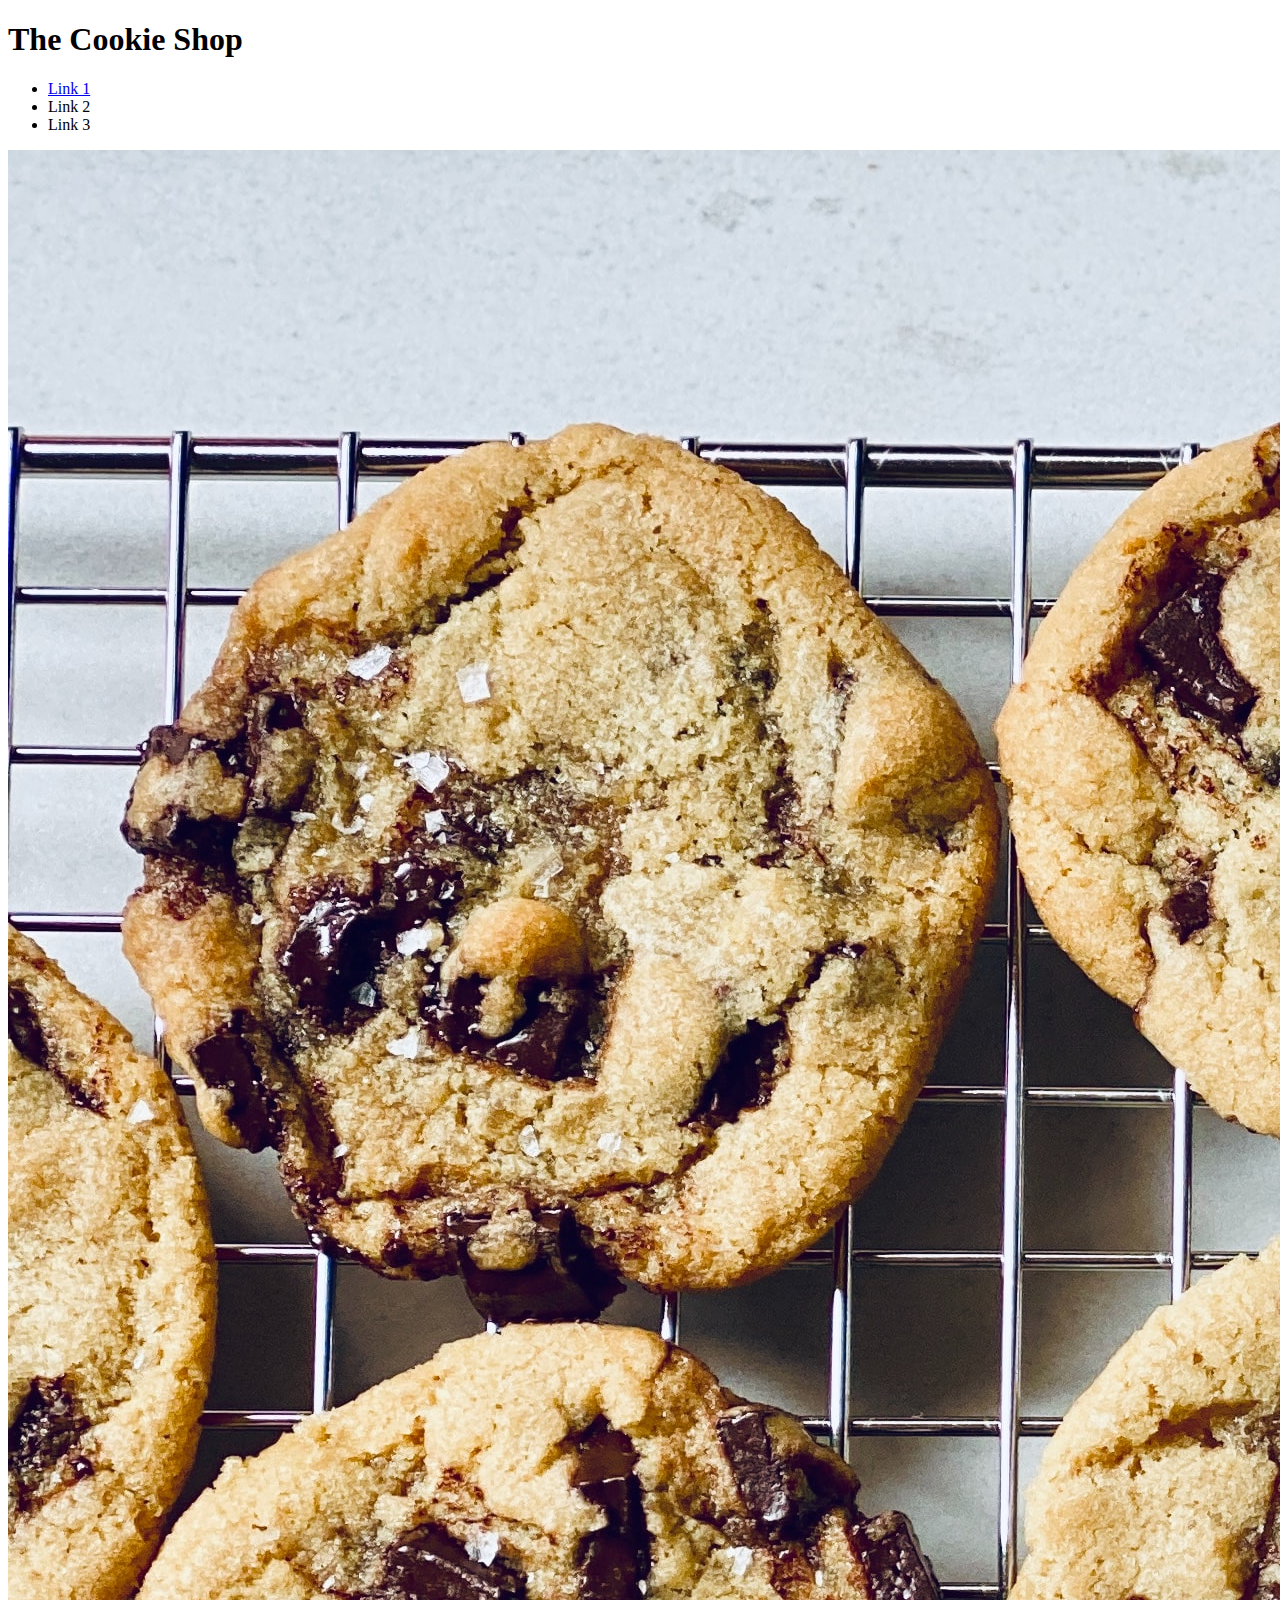
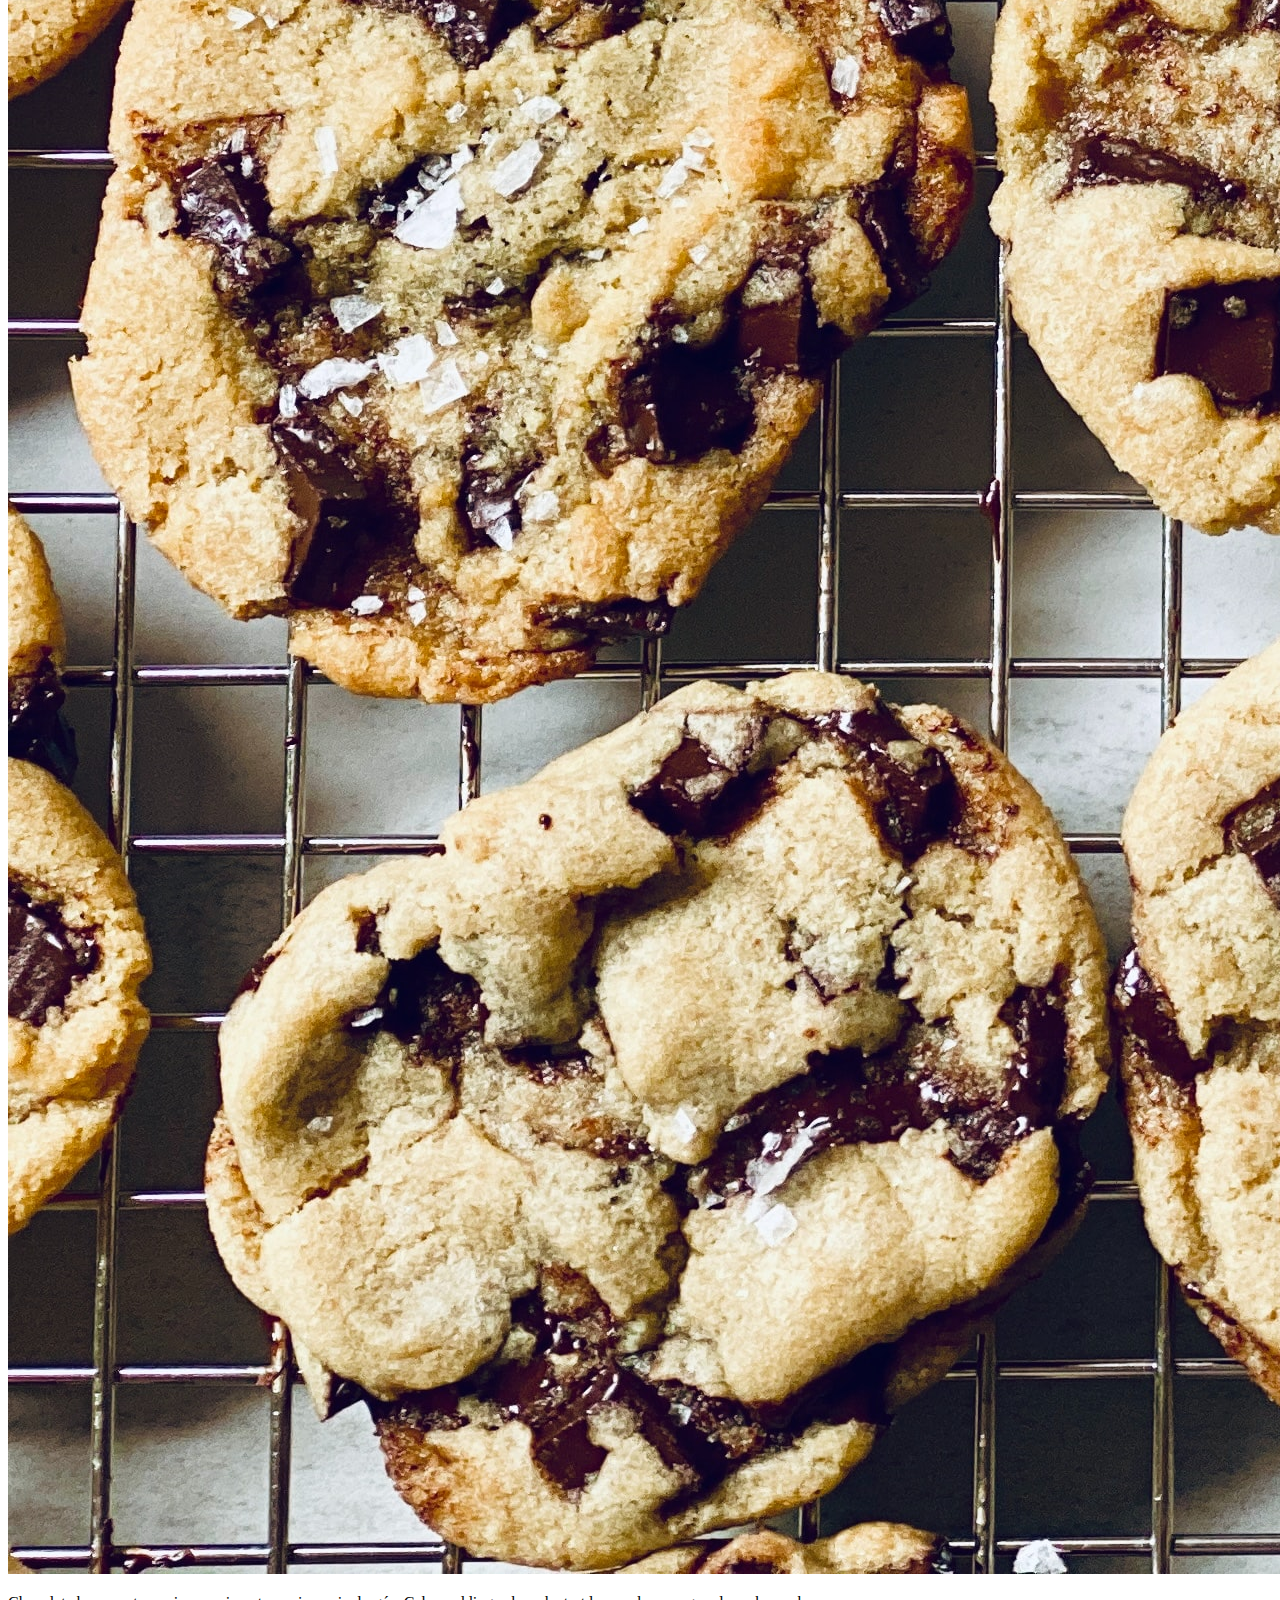
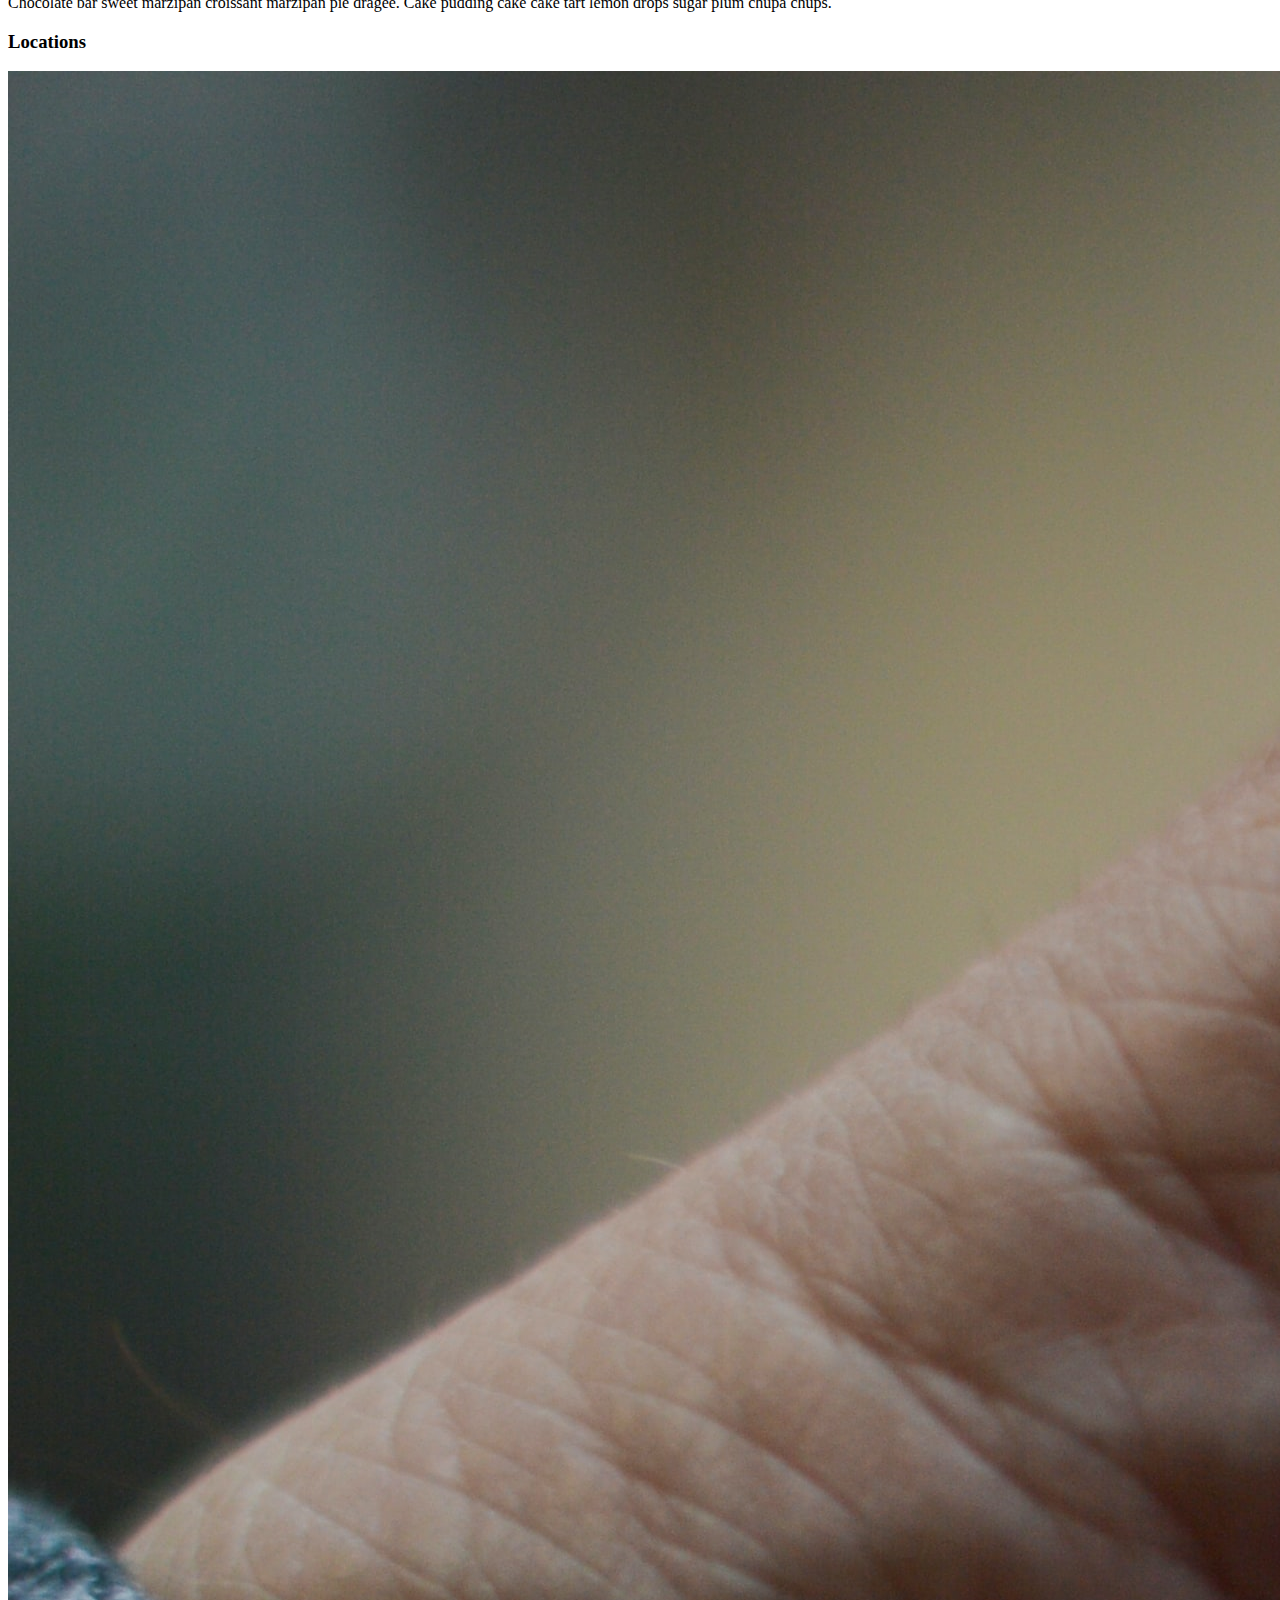
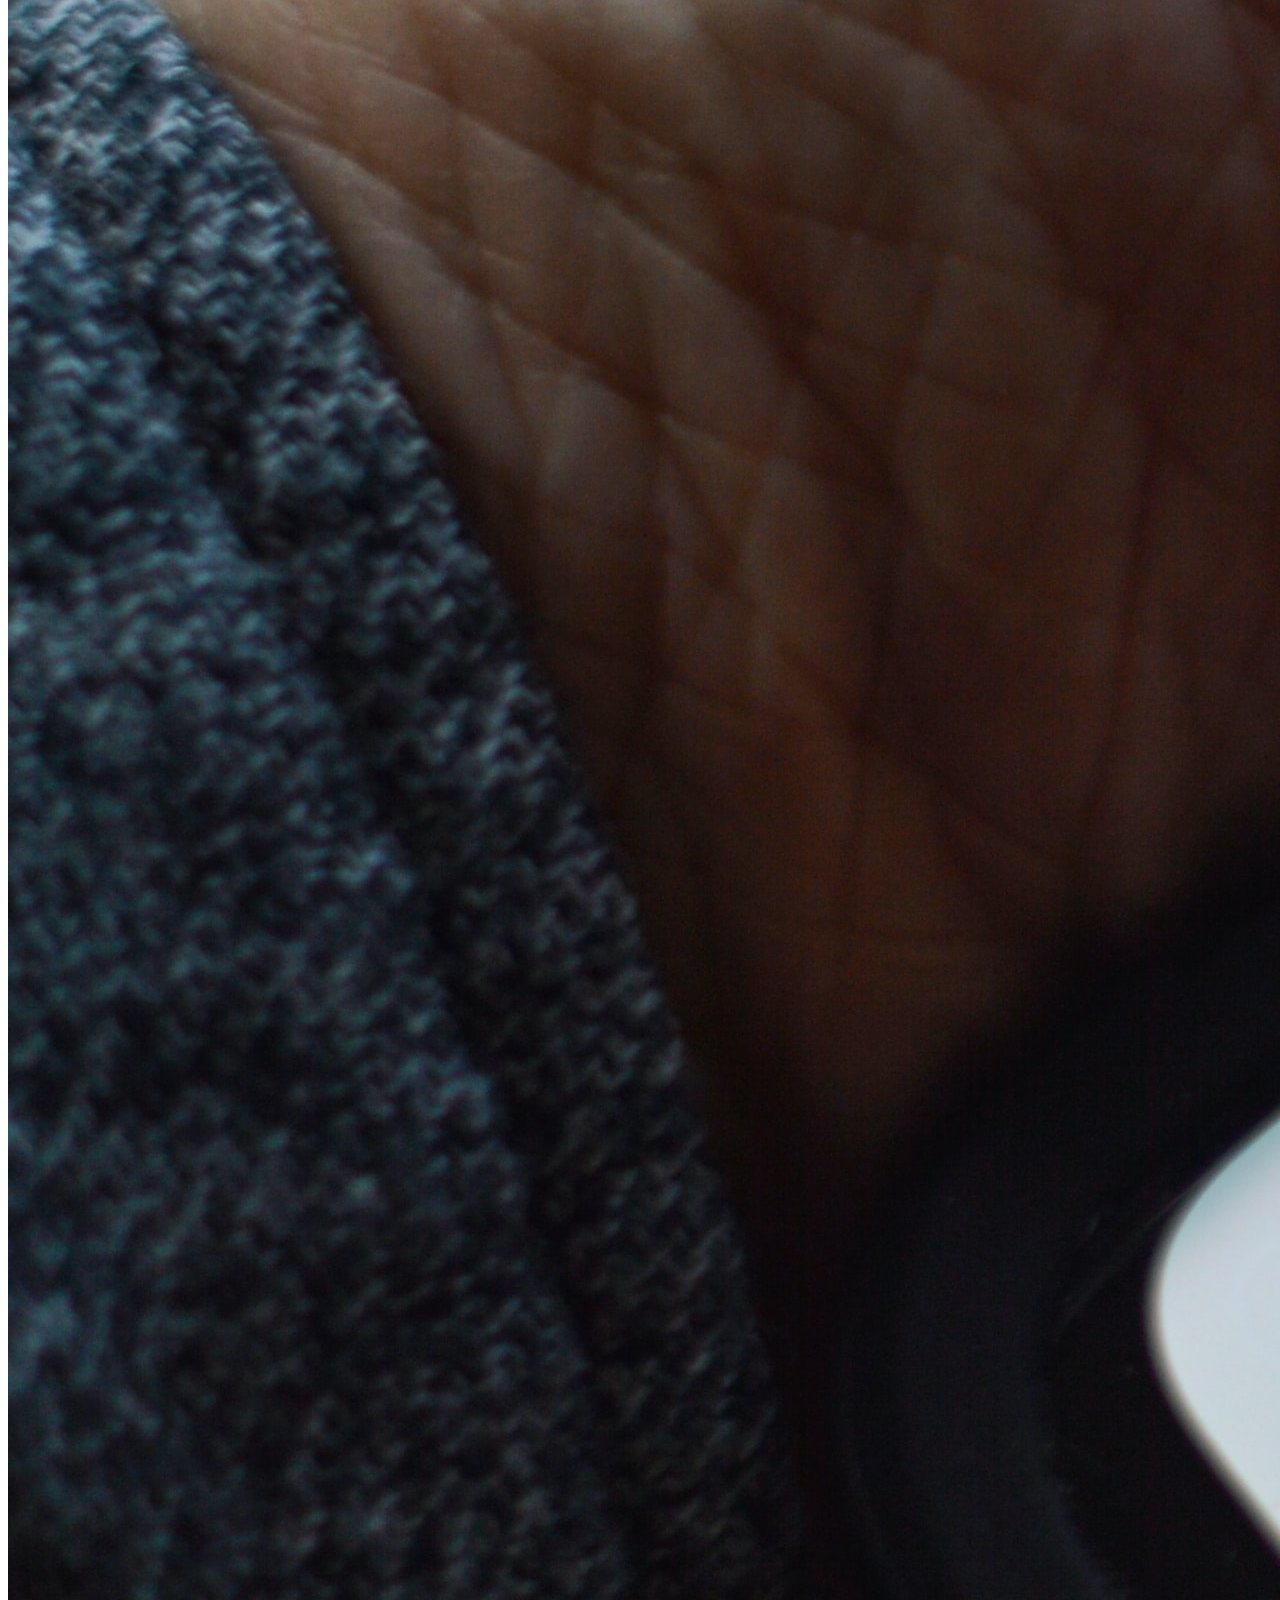
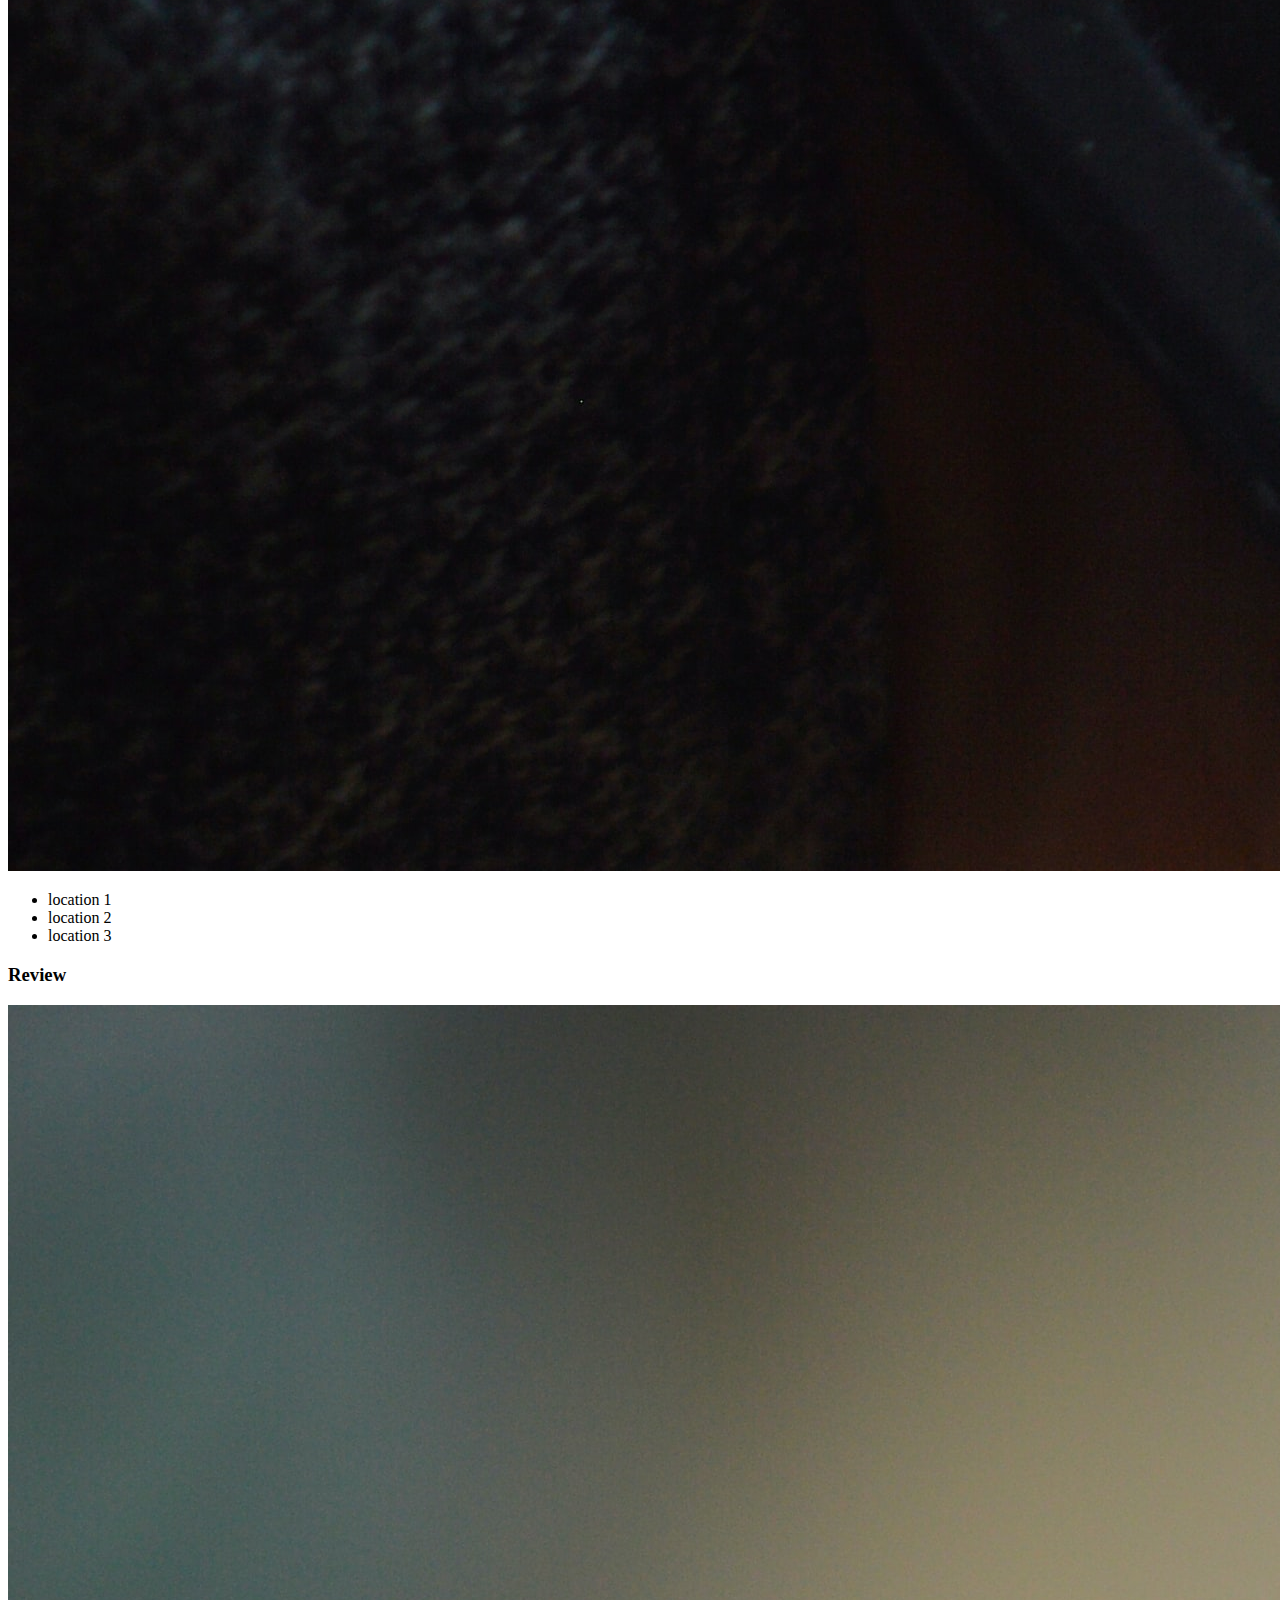
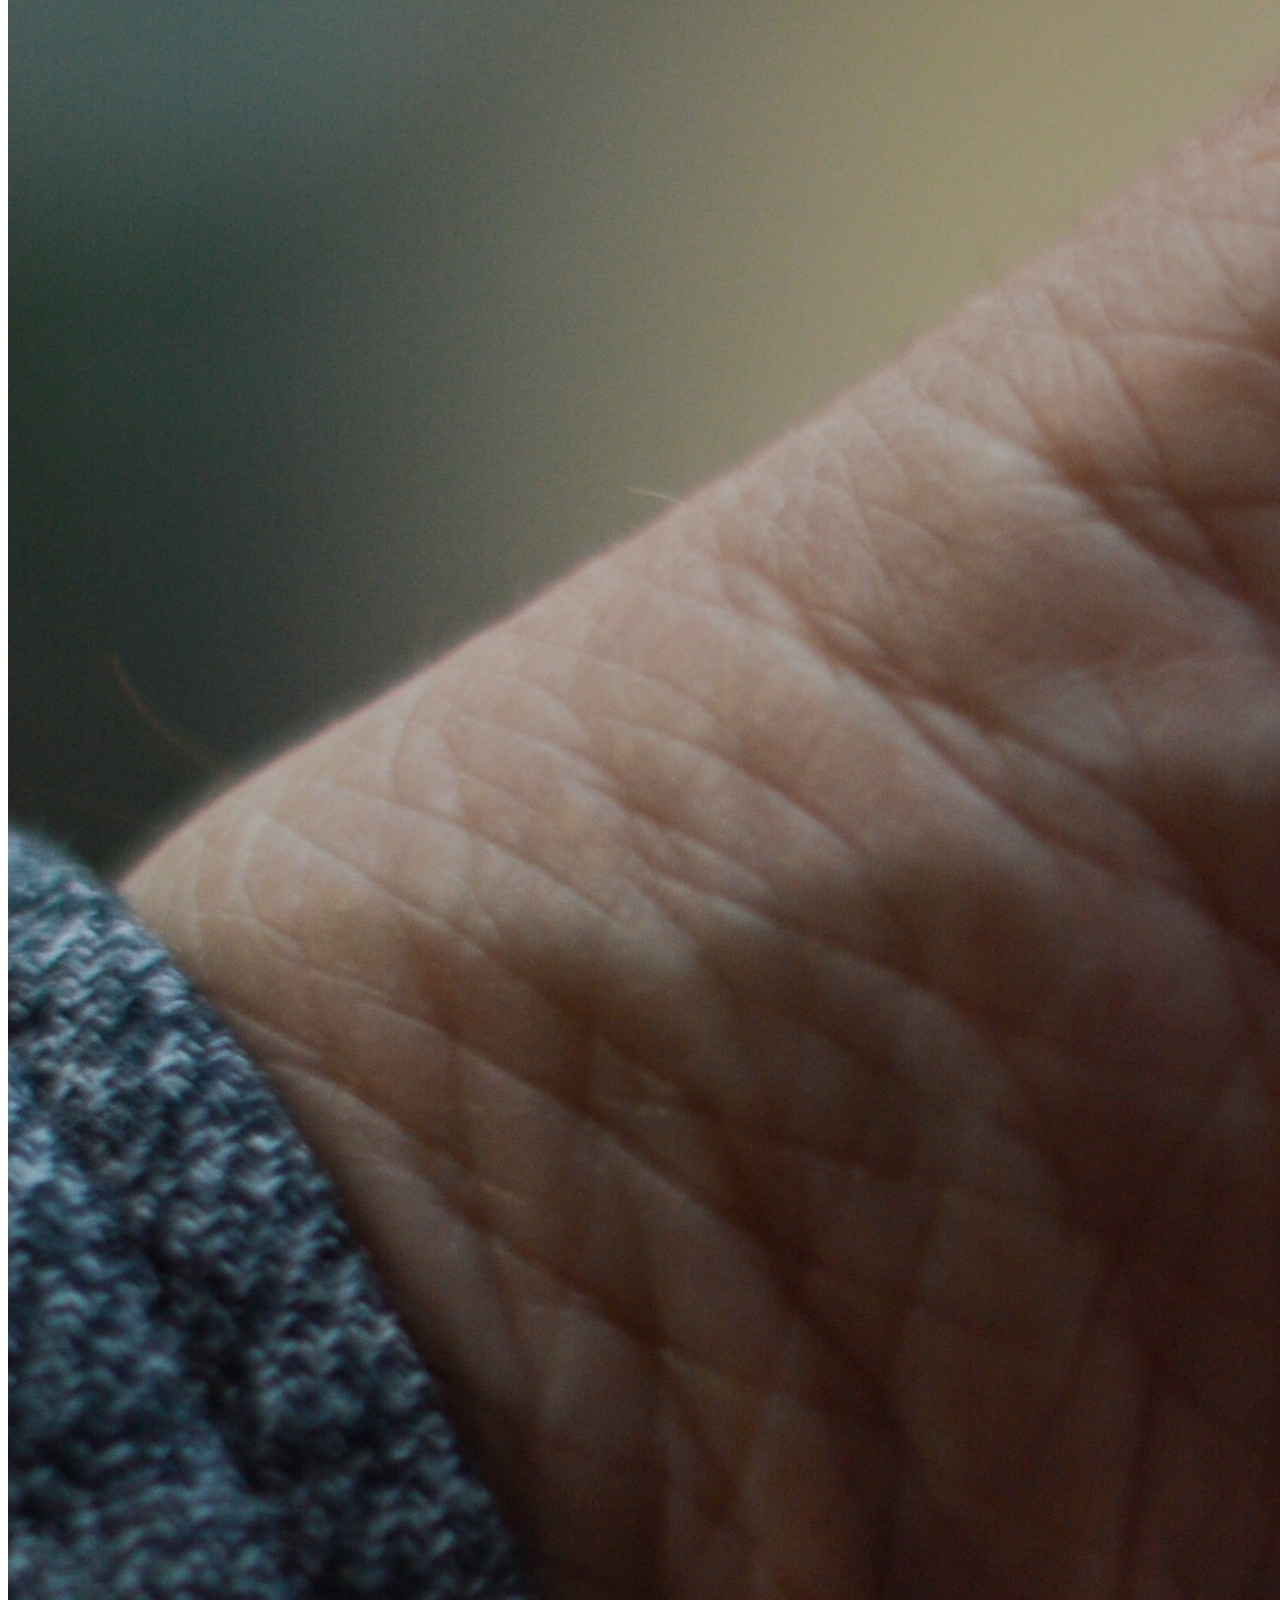
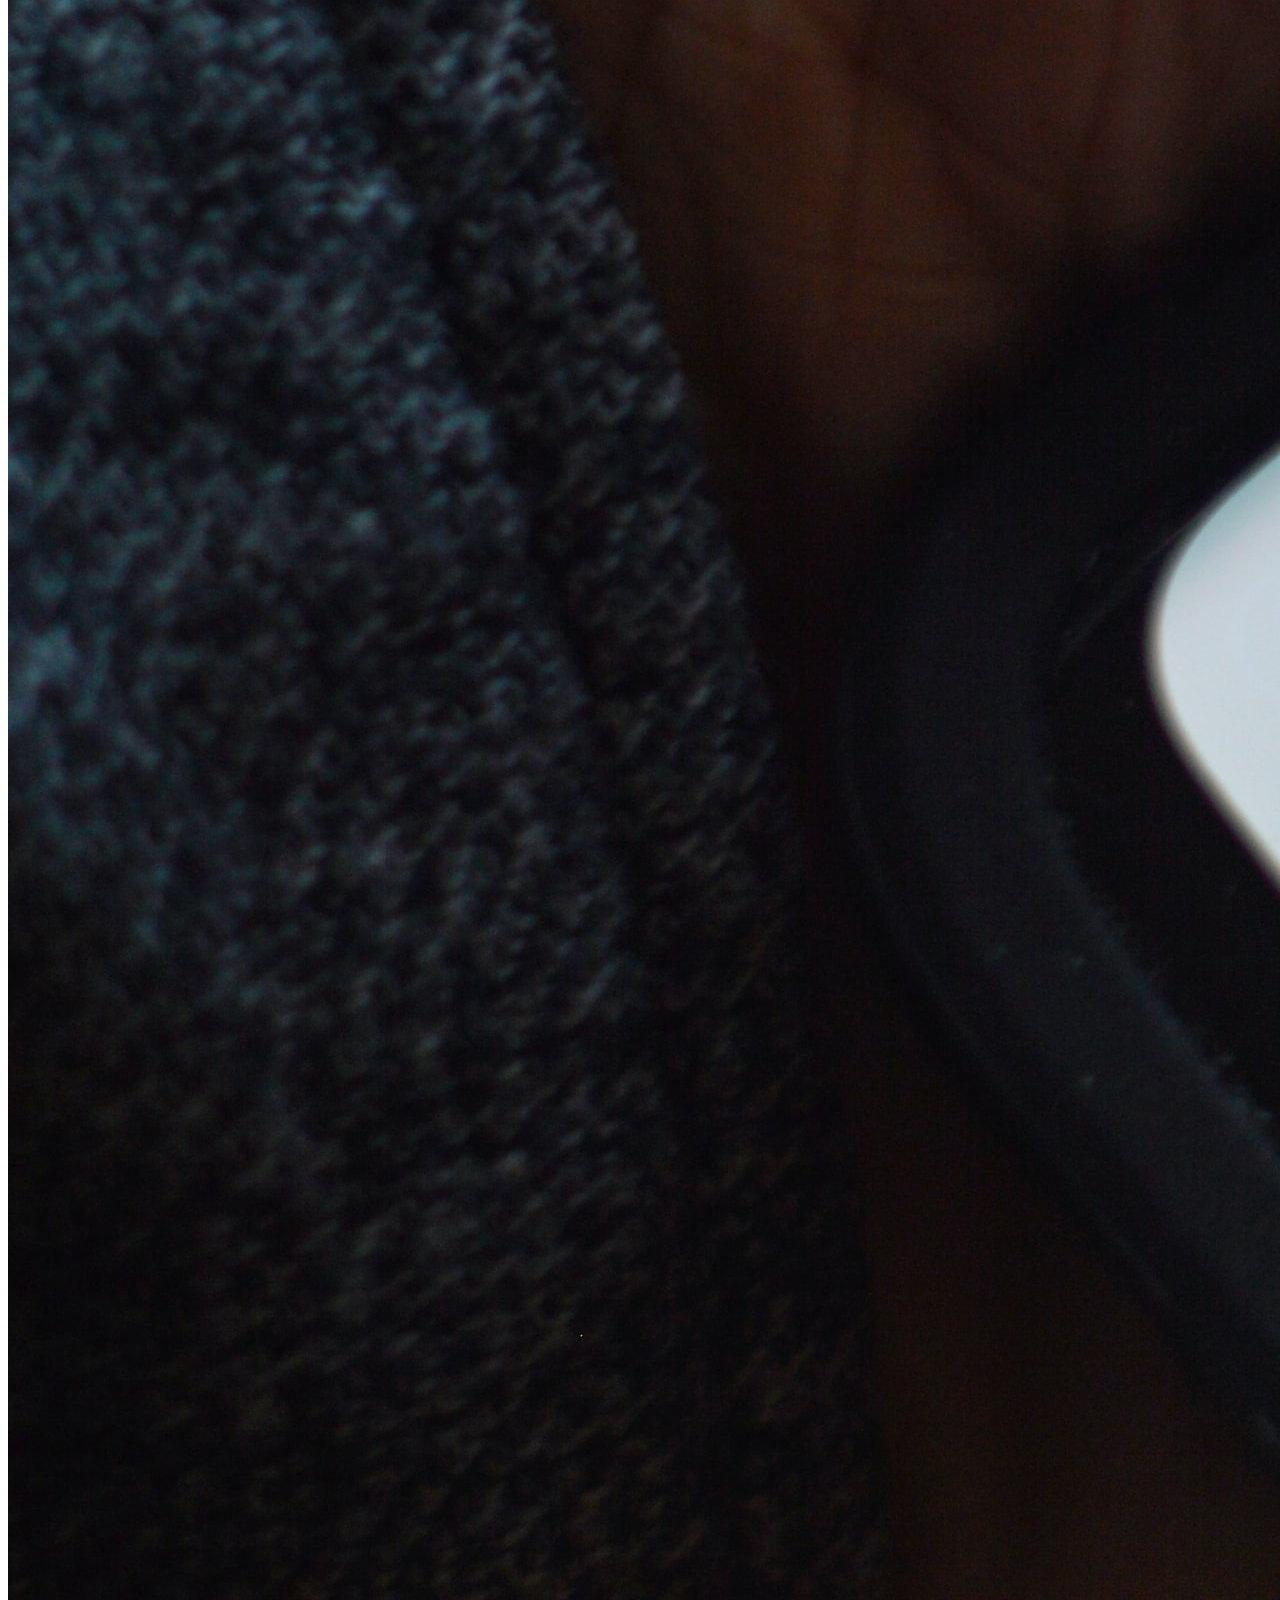
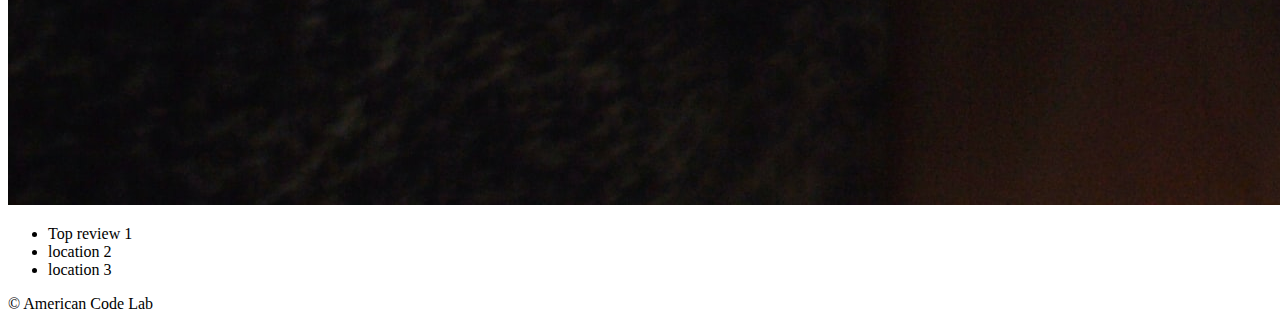
==== index.html @ 82fb88fc "Create Html file" ====
<!DOCTYPE html>
<html lang="en">
<head>
    <meta charset="UTF-8">
    <meta http-equiv="X-UA-Compatible" content="IE=edge">
    <meta name="viewport" content="width=device-width, initial-scale=1.0">
    <title>The Cookie Shop</title>
</head>
<body>
    <!-- structure: header, main and footer -->
    <header>
        <h1>The Cookie Shop</h1>
        <nav>
            <ul>
                <li><a href="about.html" title="link 1"> Link 1</a></li>
                <li>Link 2</li>
                <li>Link 3</li>
            </ul>
        </nav>
    </header>
    <main>
        <section>
            <img src="cookie1.jpg" alt="Cookie 1">
            <p>Chocolate bar sweet marzipan croissant marzipan pie dragée. Cake pudding cake cake tart lemon drops sugar plum chupa chups.</p>
        </section>

        <section>
            <article>
                <h3>Locations</h3>
                <img src="location.jpg" alt="location">
                <ul>
                    <li>location 1</li>
                    <li>location 2</li>
                    <li>location 3</li>
                </ul>
            </article>

            <article>
                <h3>Review</h3>
                <img src="location.jpg" alt="top review">
                <ul>
                    <li>Top review 1</li>
                    <li>location 2</li>
                    <li>location 3</li>
                </ul>
            </article>
        </section>
    </main>
    <footer>
        <p>&copy; American Code Lab</p>
    </footer>
</body>
</html>
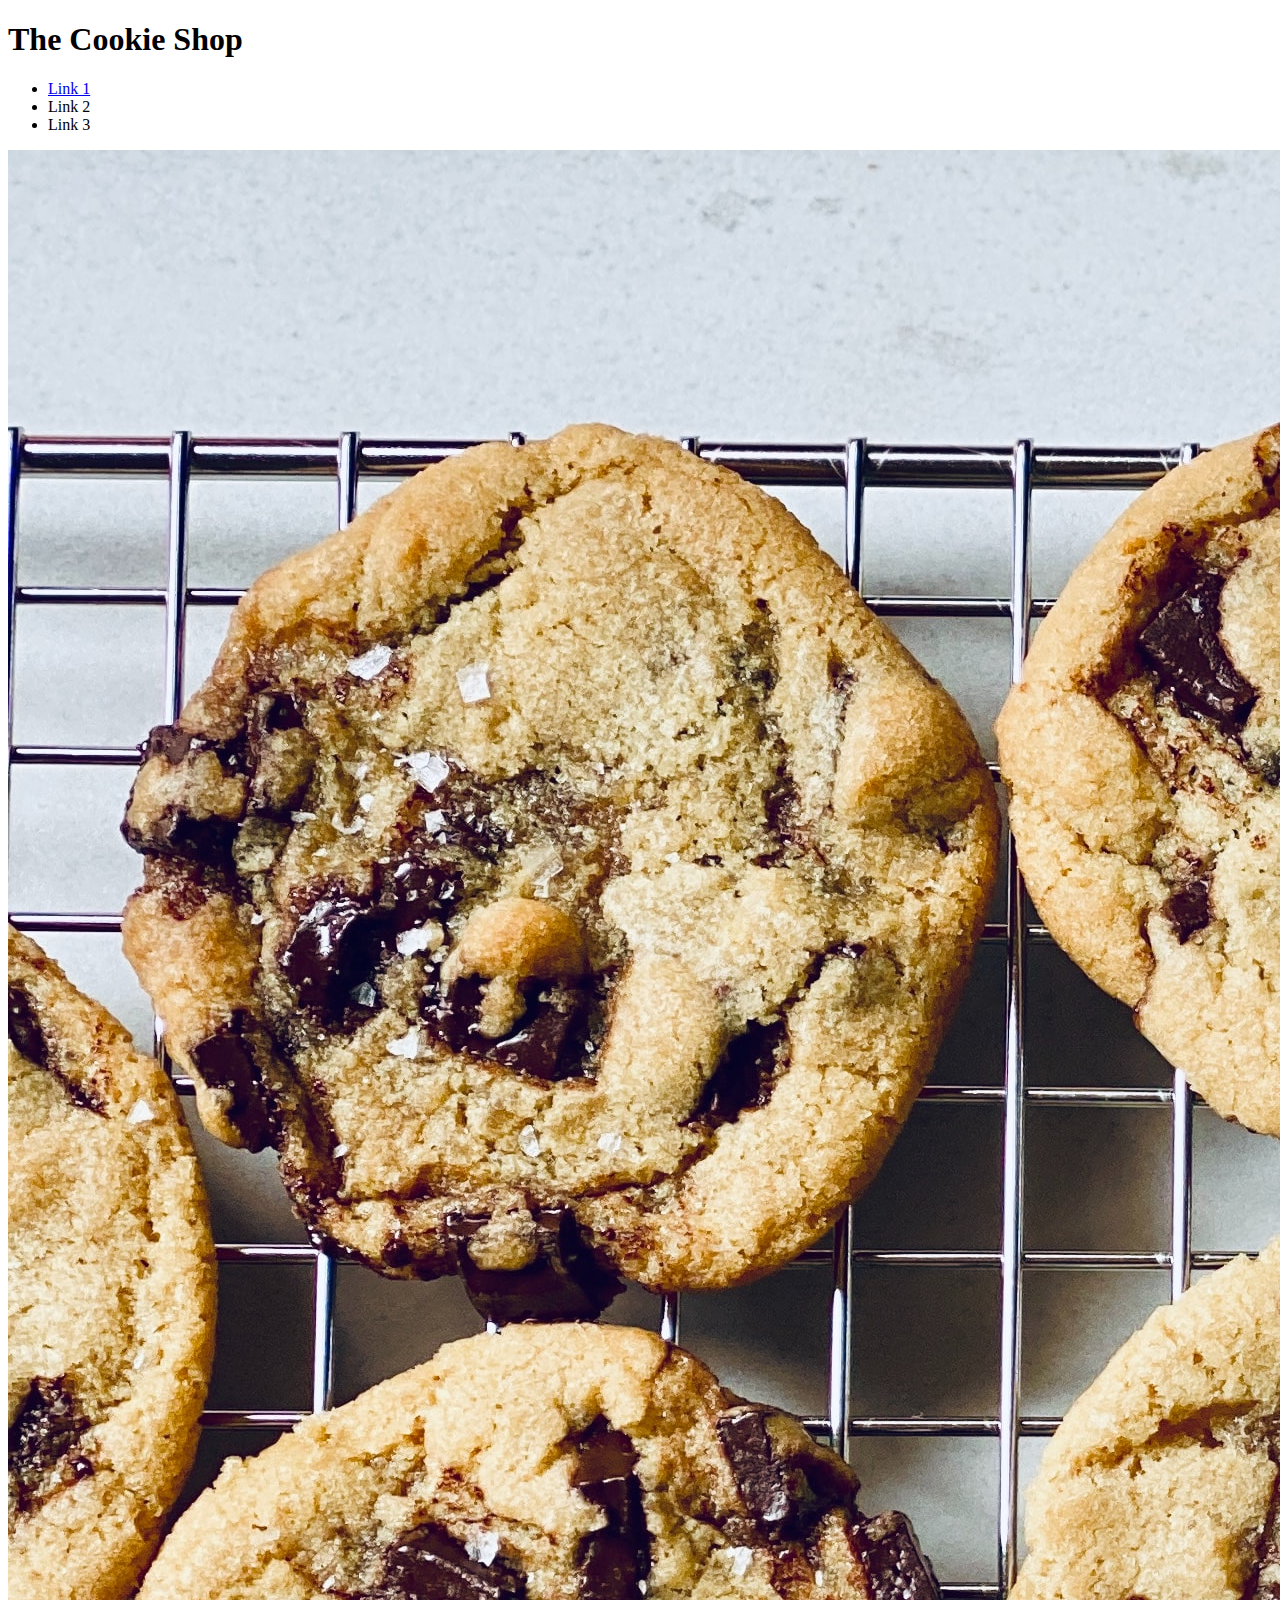
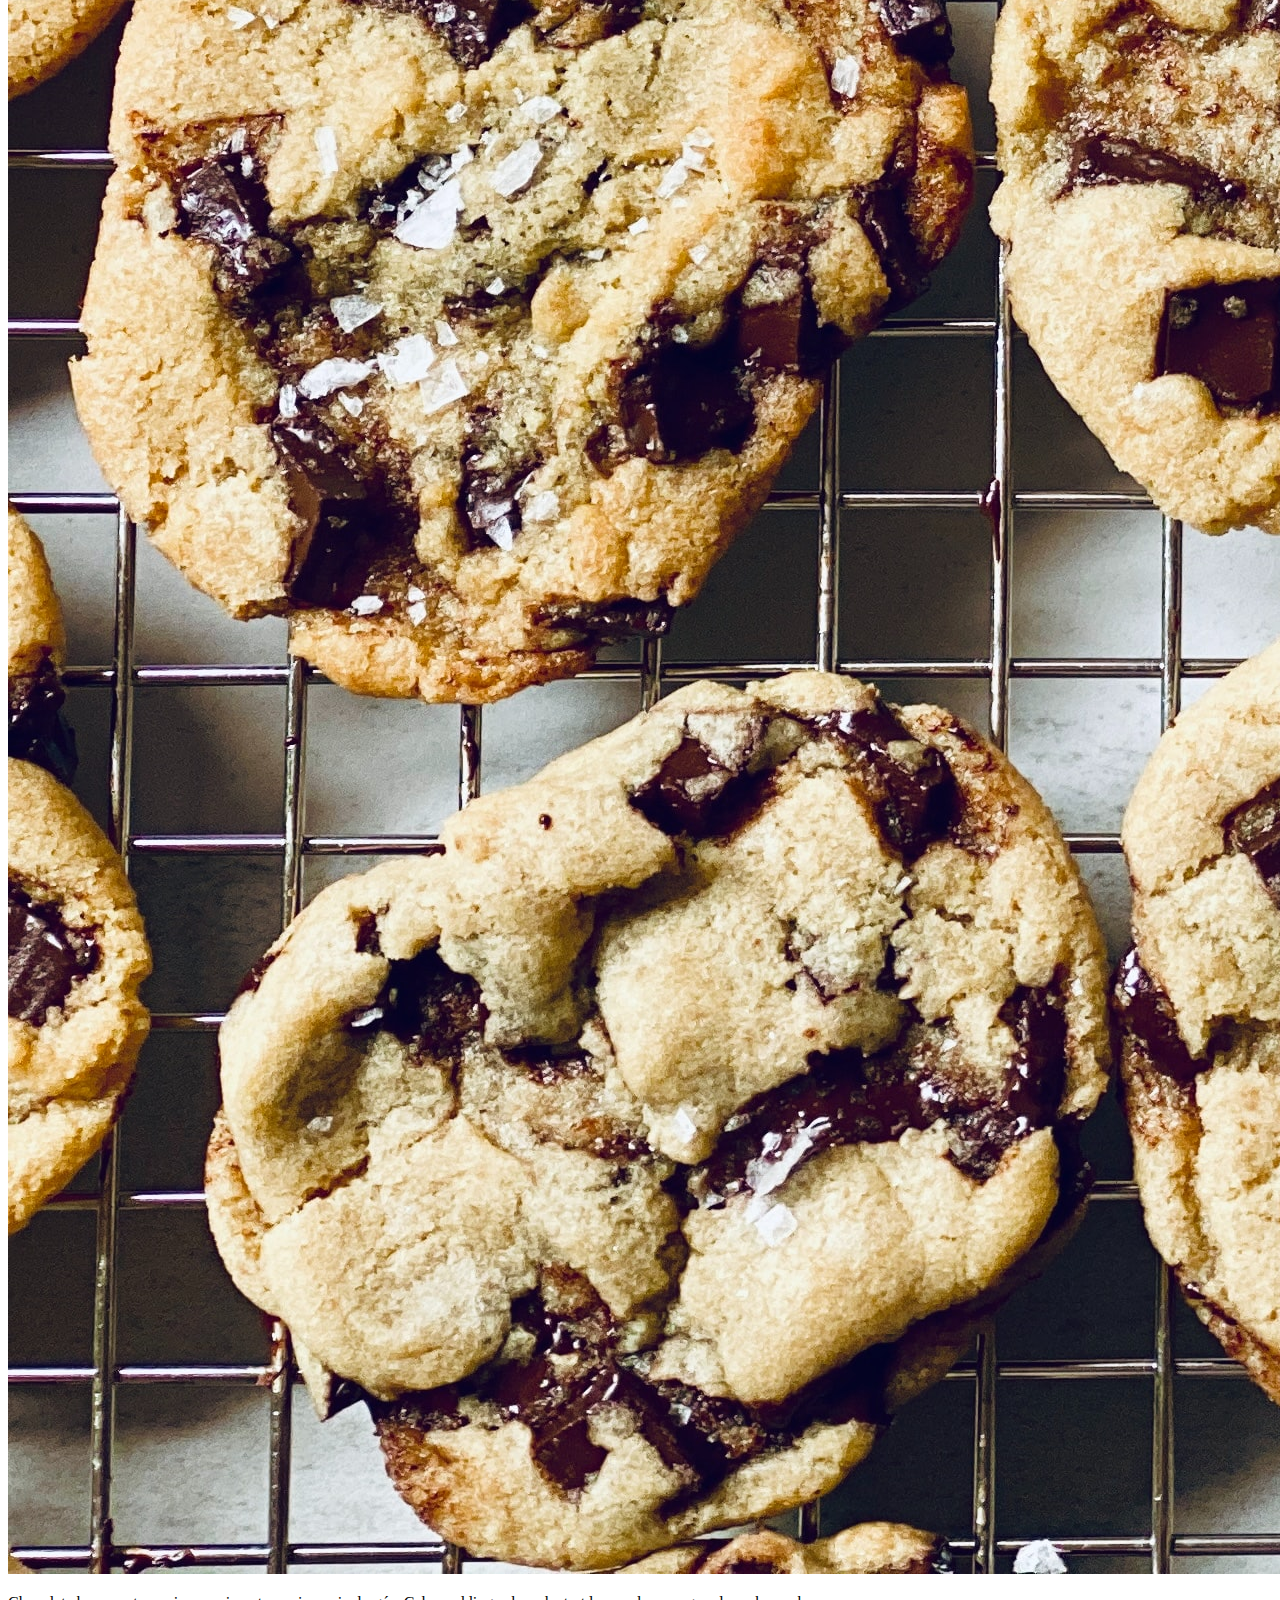
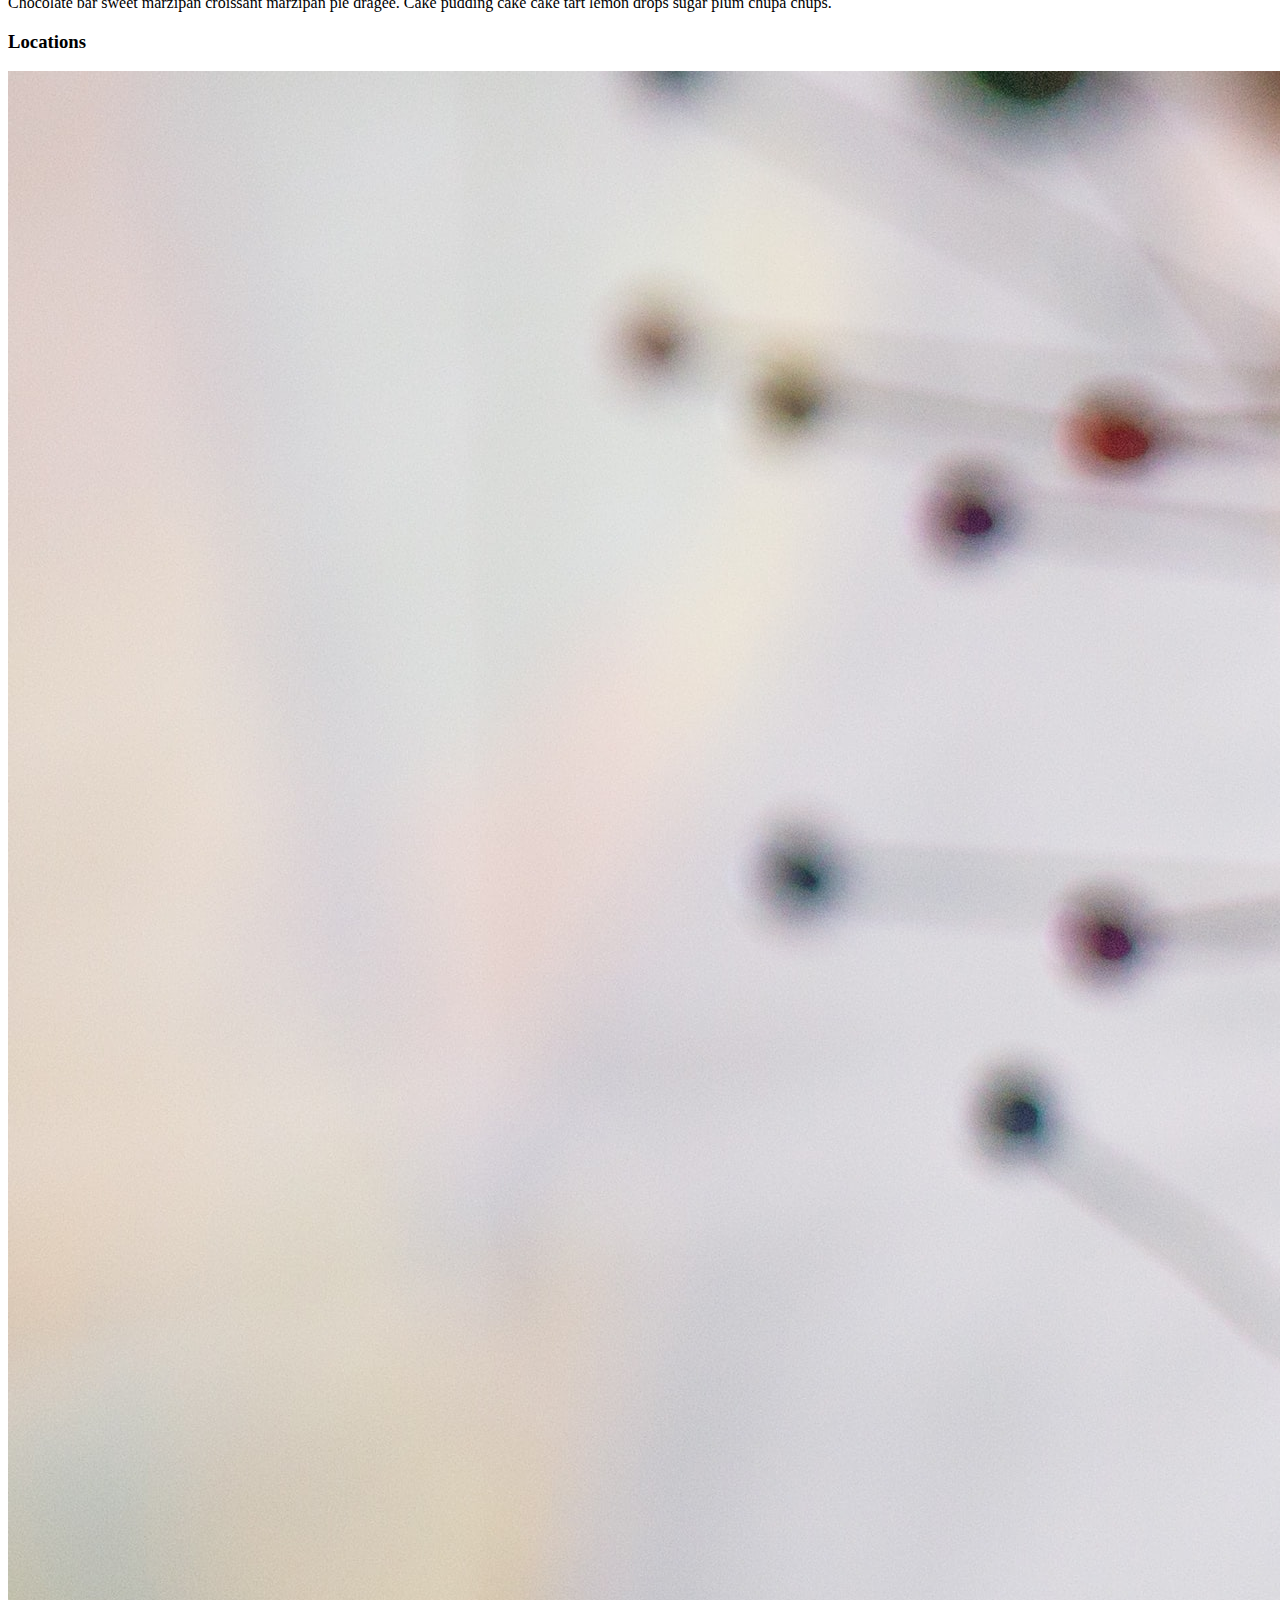
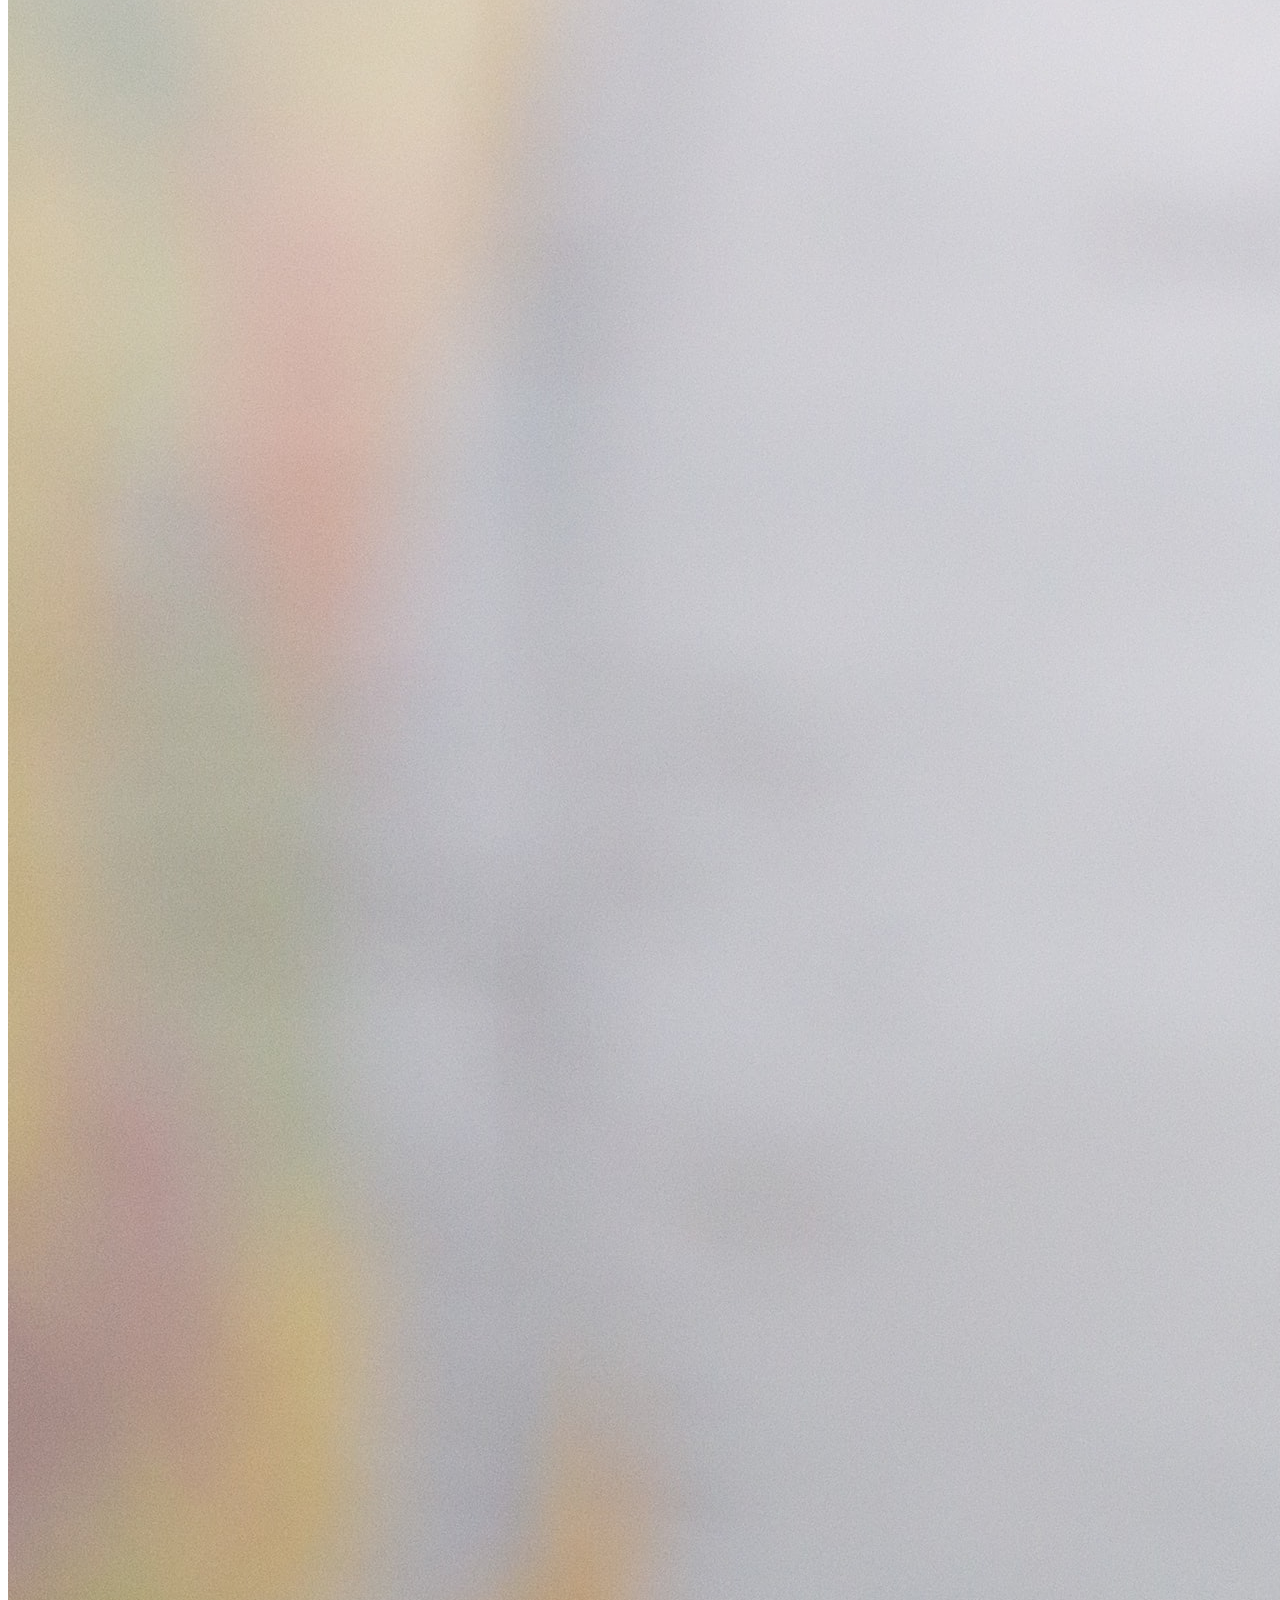
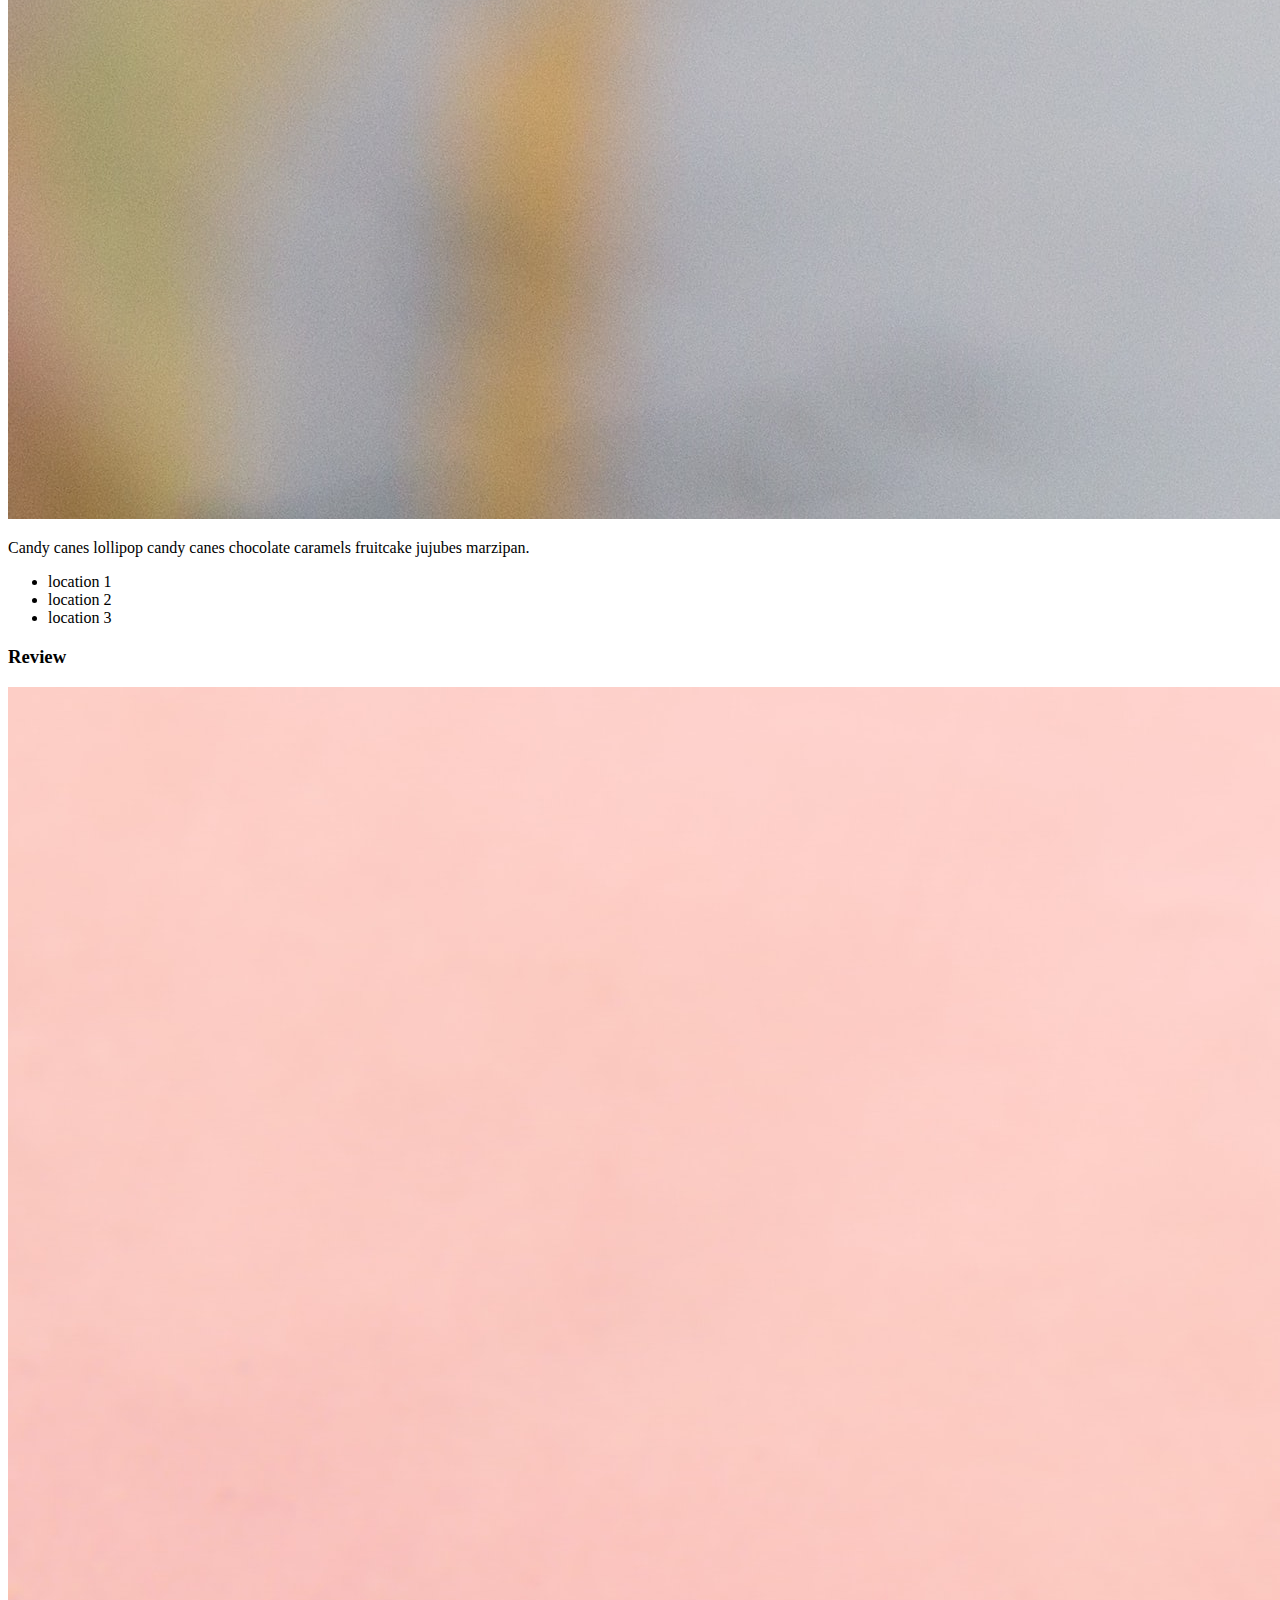
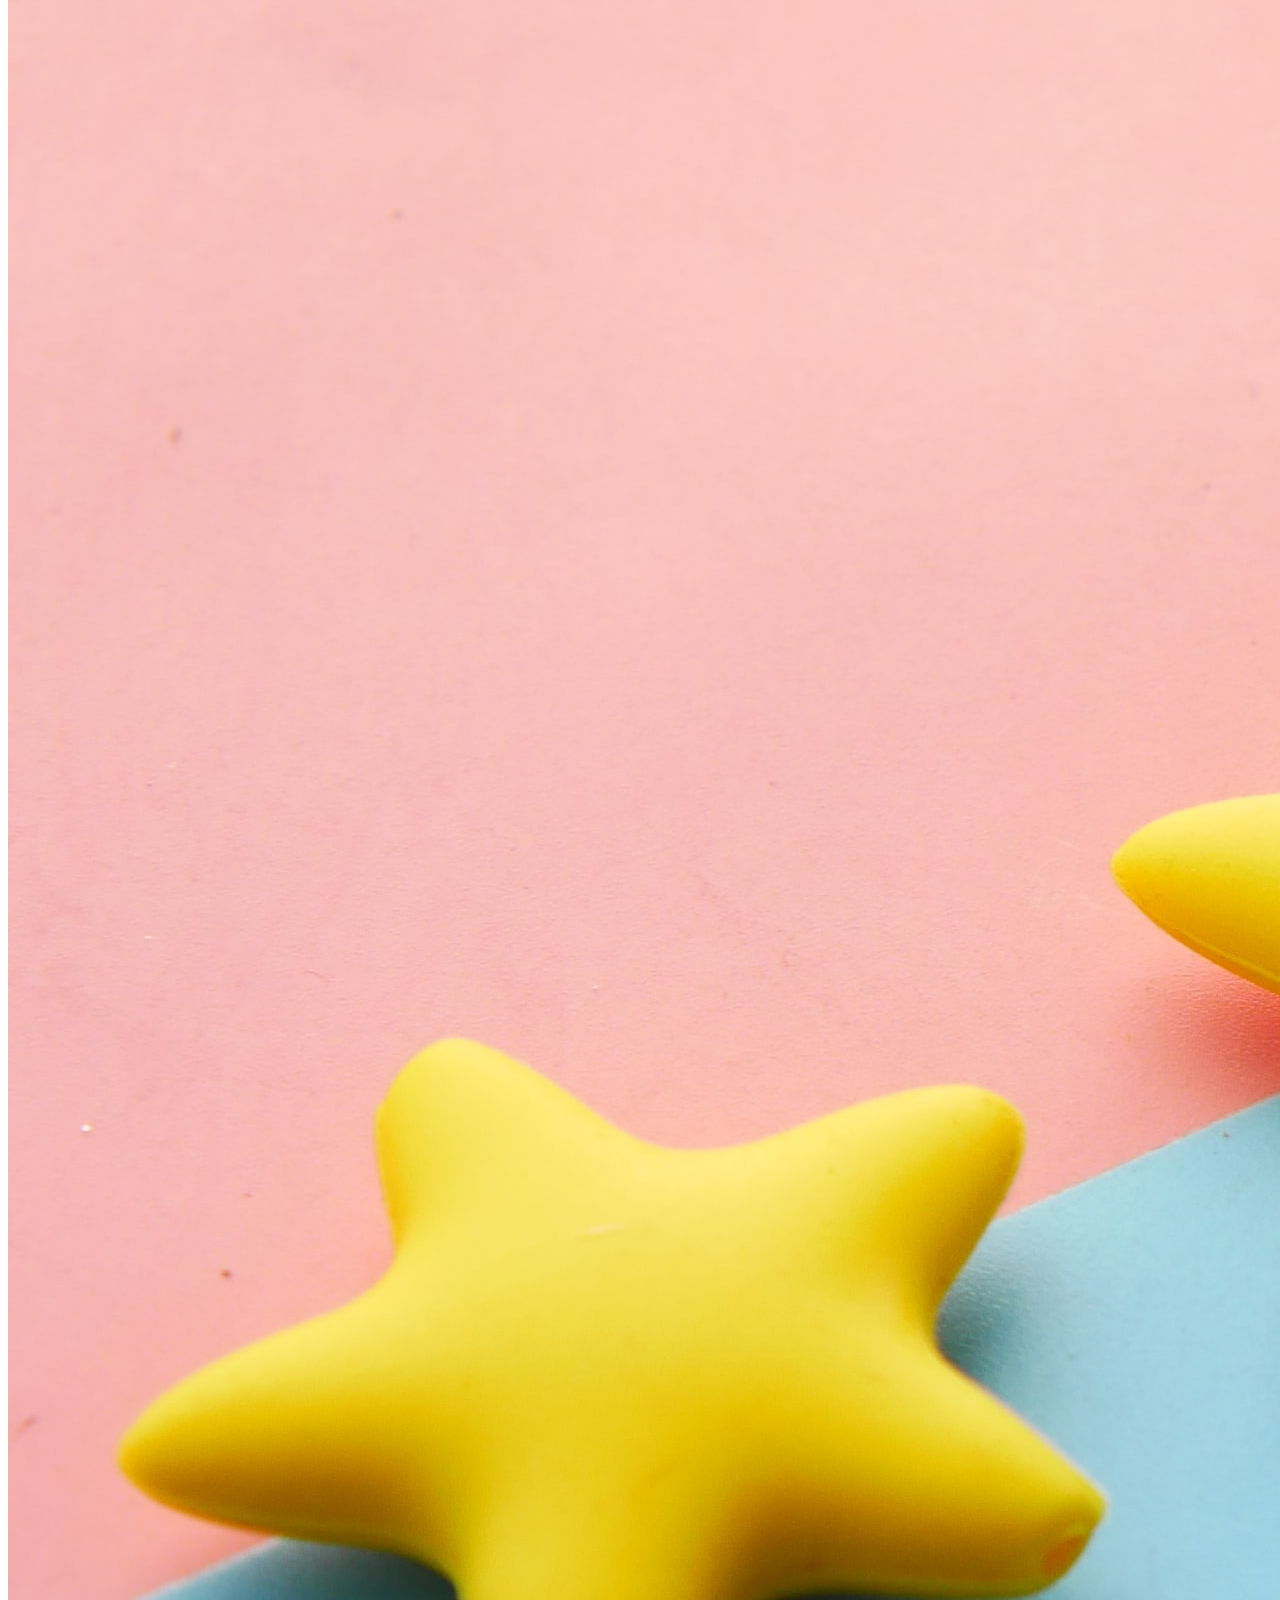
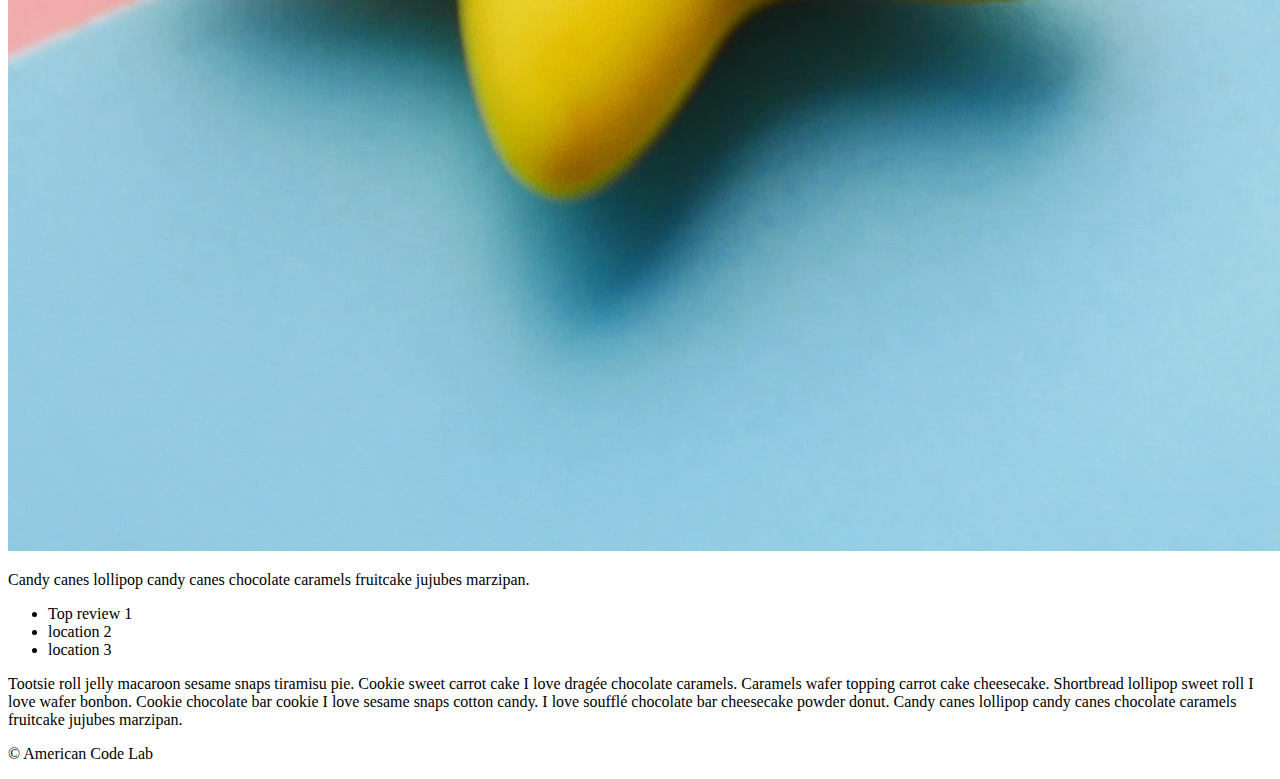
==== commit c2dd3027: "Update structure html" ====
--- a/index.html
+++ b/index.html
@@ -1,53 +1,64 @@
 <!DOCTYPE html>
 <html lang="en">
+
 <head>
-    <meta charset="UTF-8">
-    <meta http-equiv="X-UA-Compatible" content="IE=edge">
-    <meta name="viewport" content="width=device-width, initial-scale=1.0">
-    <title>The Cookie Shop</title>
+  <meta charset="UTF-8">
+  <meta http-equiv="X-UA-Compatible" content="IE=edge">
+  <meta name="viewport" content="width=device-width, initial-scale=1.0">
+  <title>The Cookie Shop</title>
 </head>
+
 <body>
-    <!-- structure: header, main and footer -->
-    <header>
-        <h1>The Cookie Shop</h1>
-        <nav>
-            <ul>
-                <li><a href="about.html" title="link 1"> Link 1</a></li>
-                <li>Link 2</li>
-                <li>Link 3</li>
-            </ul>
-        </nav>
-    </header>
-    <main>
-        <section>
-            <img src="cookie1.jpg" alt="Cookie 1">
-            <p>Chocolate bar sweet marzipan croissant marzipan pie dragée. Cake pudding cake cake tart lemon drops sugar plum chupa chups.</p>
-        </section>
+  <!-- structure: header, main and footer -->
+  <header>
+    <h1>The Cookie Shop</h1>
+    <nav>
+      <ul>
+        <li><a href="about.html" title="link 1"> Link 1</a></li>
+        <li>Link 2</li>
+        <li>Link 3</li>
+      </ul>
+    </nav>
+  </header>
+  <main>
+    <section>
+      <img src="cookie1.jpg" alt="Cookie 1">
+      <p>Chocolate bar sweet marzipan croissant marzipan pie dragée. Cake pudding cake cake tart lemon drops sugar
+        plum chupa chups.</p>
+    </section>
 
-        <section>
-            <article>
-                <h3>Locations</h3>
-                <img src="location.jpg" alt="location">
-                <ul>
-                    <li>location 1</li>
-                    <li>location 2</li>
-                    <li>location 3</li>
-                </ul>
-            </article>
+    <section class="lower">
+      <h3>Locations</h3>
+      <img src="location.jpg" alt="location">
+      <p>Candy canes lollipop candy canes chocolate caramels fruitcake jujubes marzipan.</p>
+      <ul>
+        <li>location 1</li>
+        <li>location 2</li>
+        <li>location 3</li>
+      </ul>
+    </section>
 
-            <article>
-                <h3>Review</h3>
-                <img src="location.jpg" alt="top review">
-                <ul>
-                    <li>Top review 1</li>
-                    <li>location 2</li>
-                    <li>location 3</li>
-                </ul>
-            </article>
-        </section>
-    </main>
-    <footer>
-        <p>&copy; American Code Lab</p>
-    </footer>
+    <section class="lower">
+      <h3>Review</h3>
+      <img src="review.jpg" alt="top review">
+      <p>Candy canes lollipop candy canes chocolate caramels fruitcake jujubes marzipan.</p>
+      <ul>
+        <li>Top review 1</li>
+        <li>location 2</li>
+        <li>location 3</li>
+      </ul>
+    </section>
+
+    <p>
+      Tootsie roll jelly macaroon sesame snaps tiramisu pie. Cookie sweet carrot cake I love dragée chocolate caramels.
+      Caramels wafer topping carrot cake cheesecake. Shortbread lollipop sweet roll I love wafer bonbon. Cookie
+      chocolate bar cookie I love sesame snaps cotton candy. I love soufflé chocolate bar cheesecake powder donut. Candy
+      canes lollipop candy canes chocolate caramels fruitcake jujubes marzipan.
+    </p>
+  </main>
+  <footer>
+    <p>&copy; American Code Lab</p>
+  </footer>
 </body>
+
 </html>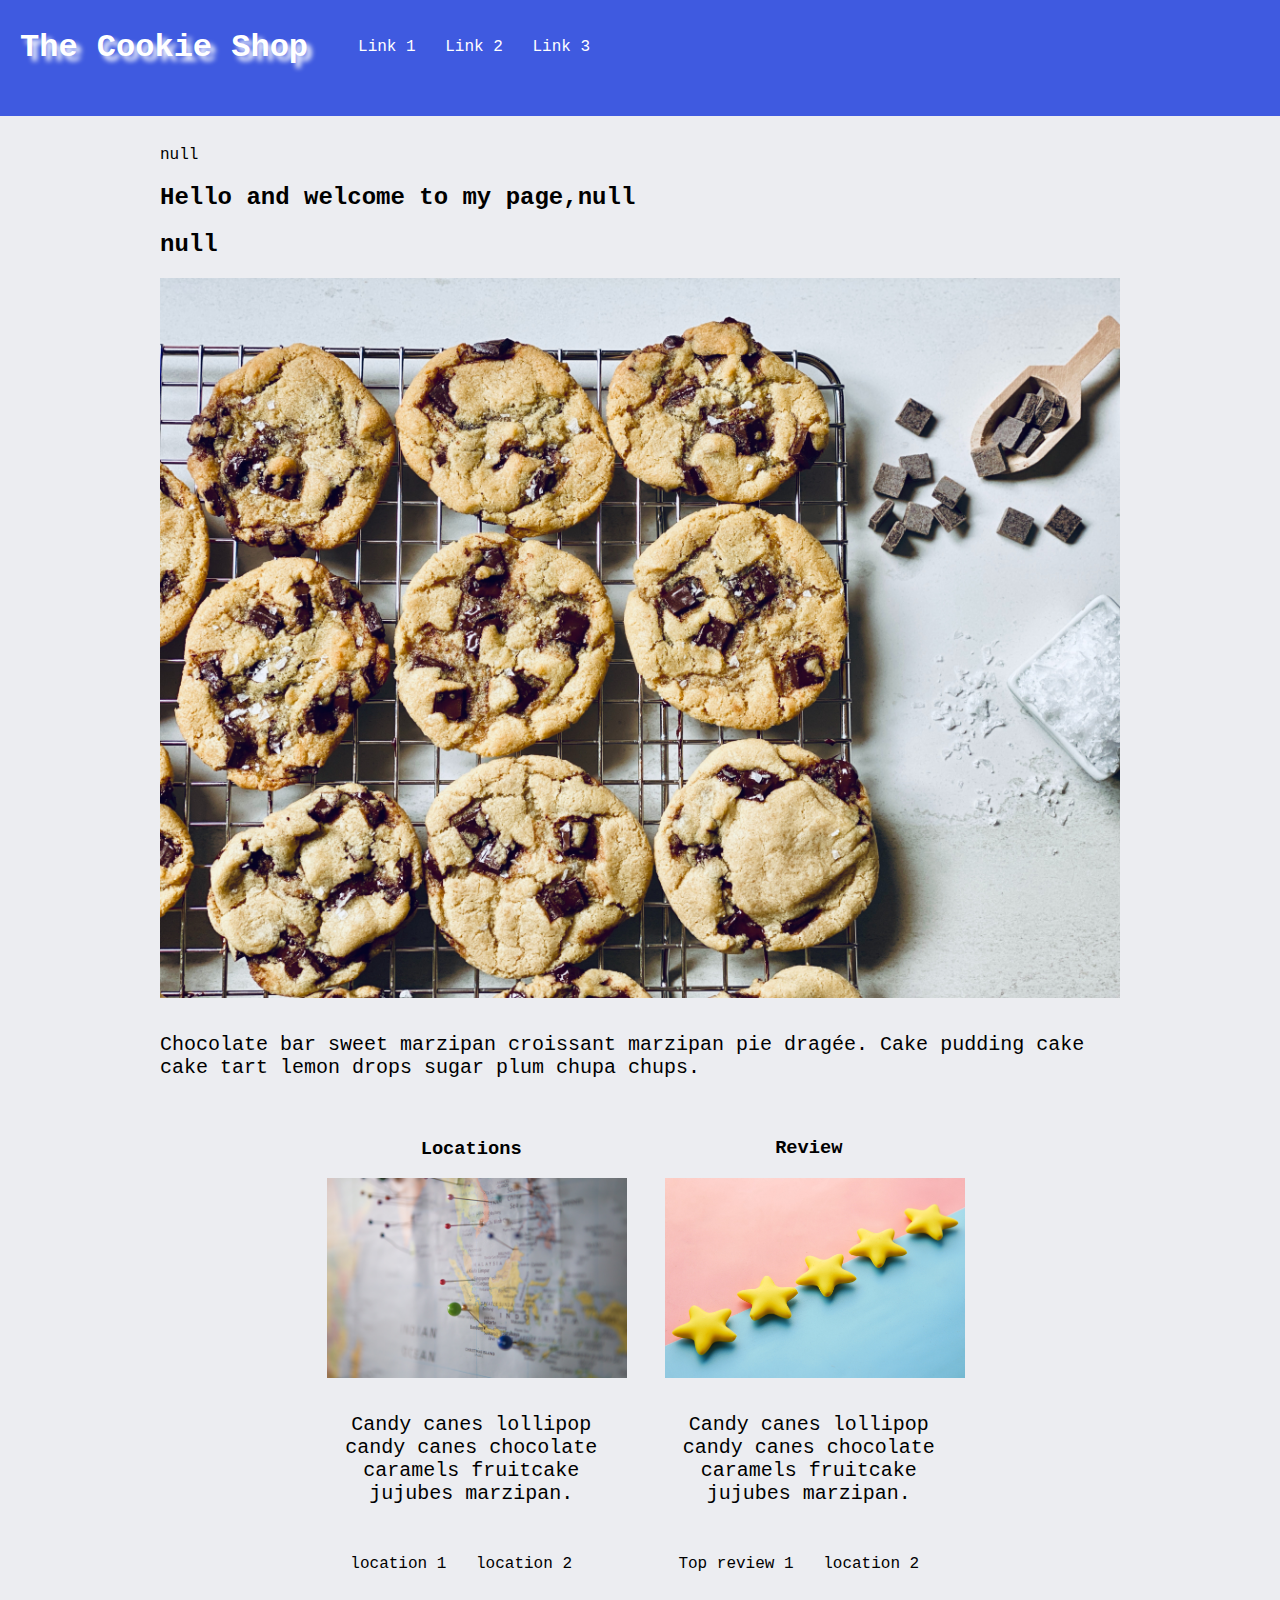
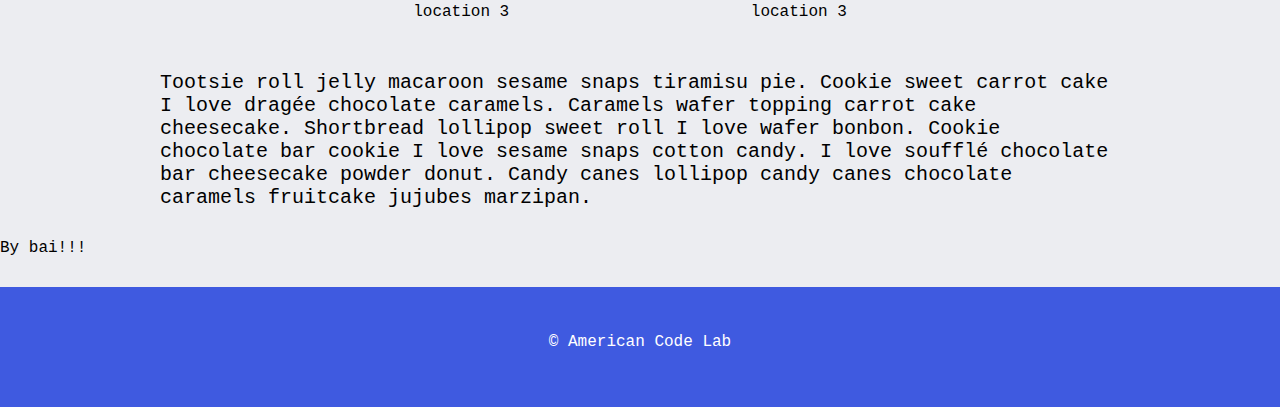
==== commit d9f66e0e: "Update course day 7" ====
--- a/index.html
+++ b/index.html
@@ -5,6 +5,7 @@
   <meta charset="UTF-8">
   <meta http-equiv="X-UA-Compatible" content="IE=edge">
   <meta name="viewport" content="width=device-width, initial-scale=1.0">
+  <link rel="stylesheet" href="style.css">
   <title>The Cookie Shop</title>
 </head>
 
@@ -21,33 +22,44 @@
     </nav>
   </header>
   <main>
+  
+    <script src="script.js"></script>
+    <h2>
+      <script>sayHi();</script>
+    </h2>
+    <h2>
+      <script>likesCookies();</script>
+    </h2>
+    
     <section>
-      <img src="cookie1.jpg" alt="Cookie 1">
+      <img class="hero" src="images/cookie1.jpg" alt="Cookie 1">
       <p>Chocolate bar sweet marzipan croissant marzipan pie dragée. Cake pudding cake cake tart lemon drops sugar
         plum chupa chups.</p>
     </section>
+    <section class="wrapper-lower">
+      <section class="lower">
+        <h3>Locations</h3>
+        <img class="demo-bg" src="location.jpg" alt="location">
+        <p>Candy canes lollipop candy canes chocolate caramels fruitcake jujubes marzipan.</p>
+        <ul>
+          <li>location 1</li>
+          <li>location 2</li>
+          <li>location 3</li>
+        </ul>
+      </section>
 
-    <section class="lower">
-      <h3>Locations</h3>
-      <img src="location.jpg" alt="location">
-      <p>Candy canes lollipop candy canes chocolate caramels fruitcake jujubes marzipan.</p>
-      <ul>
-        <li>location 1</li>
-        <li>location 2</li>
-        <li>location 3</li>
-      </ul>
+      <section class="lower">
+        <h3>Review</h3>
+        <img class="demo-bg" src="review.jpg" alt="top review">
+        <p>Candy canes lollipop candy canes chocolate caramels fruitcake jujubes marzipan.</p>
+        <ul>
+          <li>Top review 1</li>
+          <li>location 2</li>
+          <li>location 3</li>
+        </ul>
+      </section>
     </section>
 
-    <section class="lower">
-      <h3>Review</h3>
-      <img src="review.jpg" alt="top review">
-      <p>Candy canes lollipop candy canes chocolate caramels fruitcake jujubes marzipan.</p>
-      <ul>
-        <li>Top review 1</li>
-        <li>location 2</li>
-        <li>location 3</li>
-      </ul>
-    </section>
 
     <p>
       Tootsie roll jelly macaroon sesame snaps tiramisu pie. Cookie sweet carrot cake I love dragée chocolate caramels.
@@ -56,6 +68,9 @@
       canes lollipop candy canes chocolate caramels fruitcake jujubes marzipan.
     </p>
   </main>
+  <script>
+    document.write('By bai!!!');
+  </script>
   <footer>
     <p>&copy; American Code Lab</p>
   </footer>
--- a/style.css
+++ b/style.css
@@ -0,0 +1,87 @@
+/* #3F5AE0 */
+
+body {
+    background: rgb(236, 237, 241);
+    margin: 0;
+    padding: 0;
+    font-family: 'Courier New', Courier, monospace;
+}
+
+header {
+    background-color: #3F5AE0;
+    height: 100px;
+    padding: 8px 20px;
+    color: white;
+}
+
+h1 {
+    float: left;
+    margin-right: 50px;
+    color: #fff;
+    text-shadow: 5px 5px 5px white;
+}
+
+ul {
+    padding: 0;
+    margin: 0
+}
+
+ul li{
+    display: inline-block;
+    margin-top: 30px;
+    margin-right: 20px;
+    
+}
+
+ul li a{
+    color: white;
+    text-decoration: none;
+}
+
+ul li a:hover{
+    text-decoration: underline;
+    font-size: 22px;
+}
+
+main{
+    width: 960px;
+    min-height: 750px;
+    margin: 30px auto;
+}
+
+.hero{
+    width: 960px;
+}
+
+.hero:hover{
+    border-radius: 30px;
+}
+
+.demo-bg{
+    width: 300px;
+}
+
+main p {
+    font-size: 20px;
+    margin-top: 30px;
+}
+
+.wrapper-lower{
+    text-align: center;
+}
+
+.lower{
+    display: inline-block;
+    max-width: 30%;
+    margin: 20px;
+    text-align: center;
+}
+
+footer{
+    background-color: #3F5AE0;
+    color: white;
+    height: 60px;
+    text-align: center;
+    margin-top: 30px;
+    padding: 30px;
+}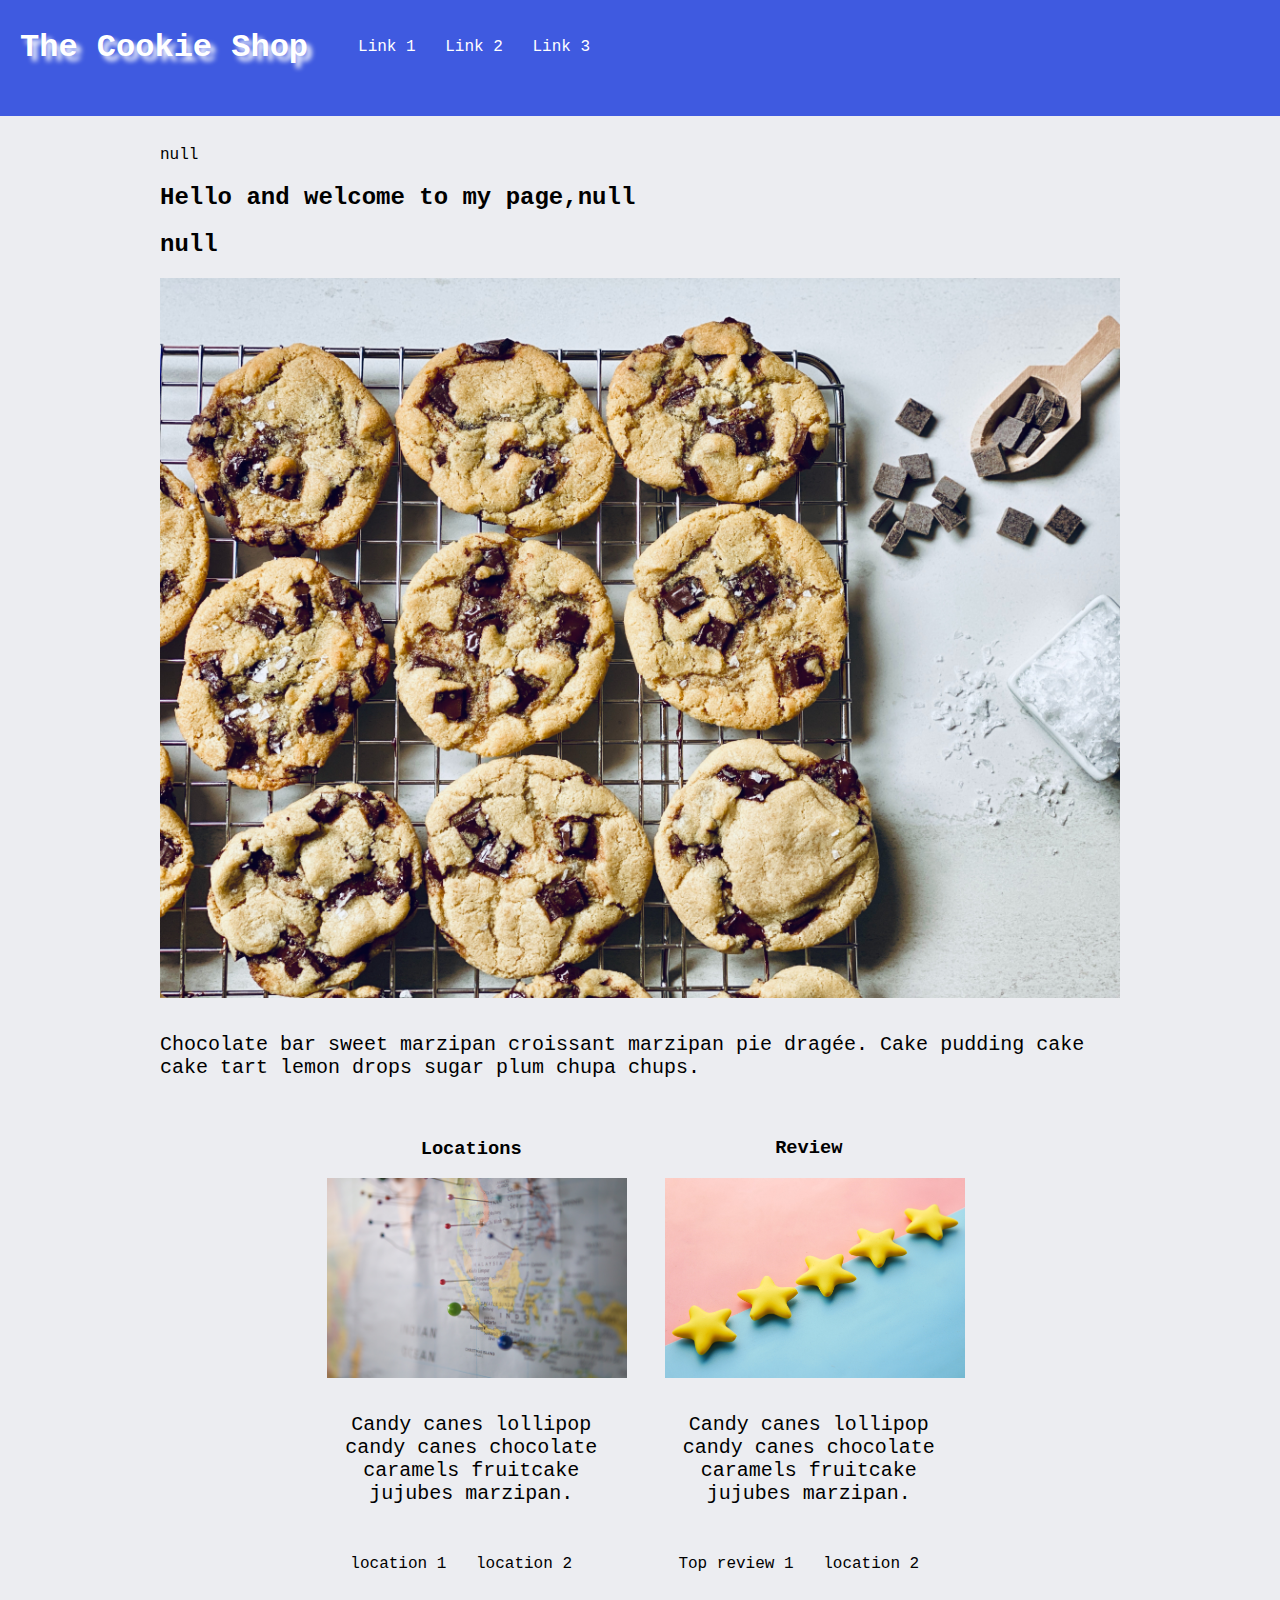
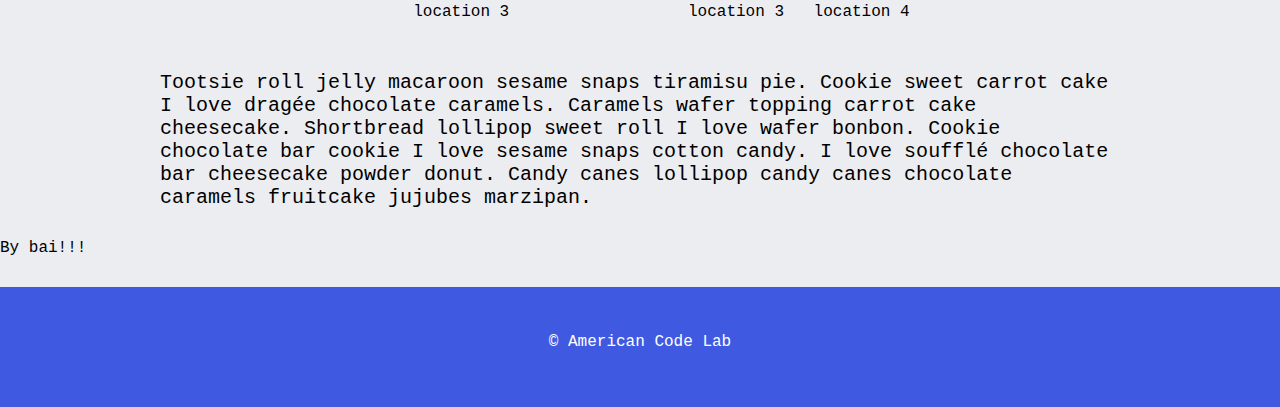
==== commit 47550b02: "Update index.html" ====
--- a/index.html
+++ b/index.html
@@ -56,6 +56,7 @@
           <li>Top review 1</li>
           <li>location 2</li>
           <li>location 3</li>
+          <li>location 4</li>
         </ul>
       </section>
     </section>
@@ -76,4 +77,4 @@
   </footer>
 </body>
 
-</html>+</html>
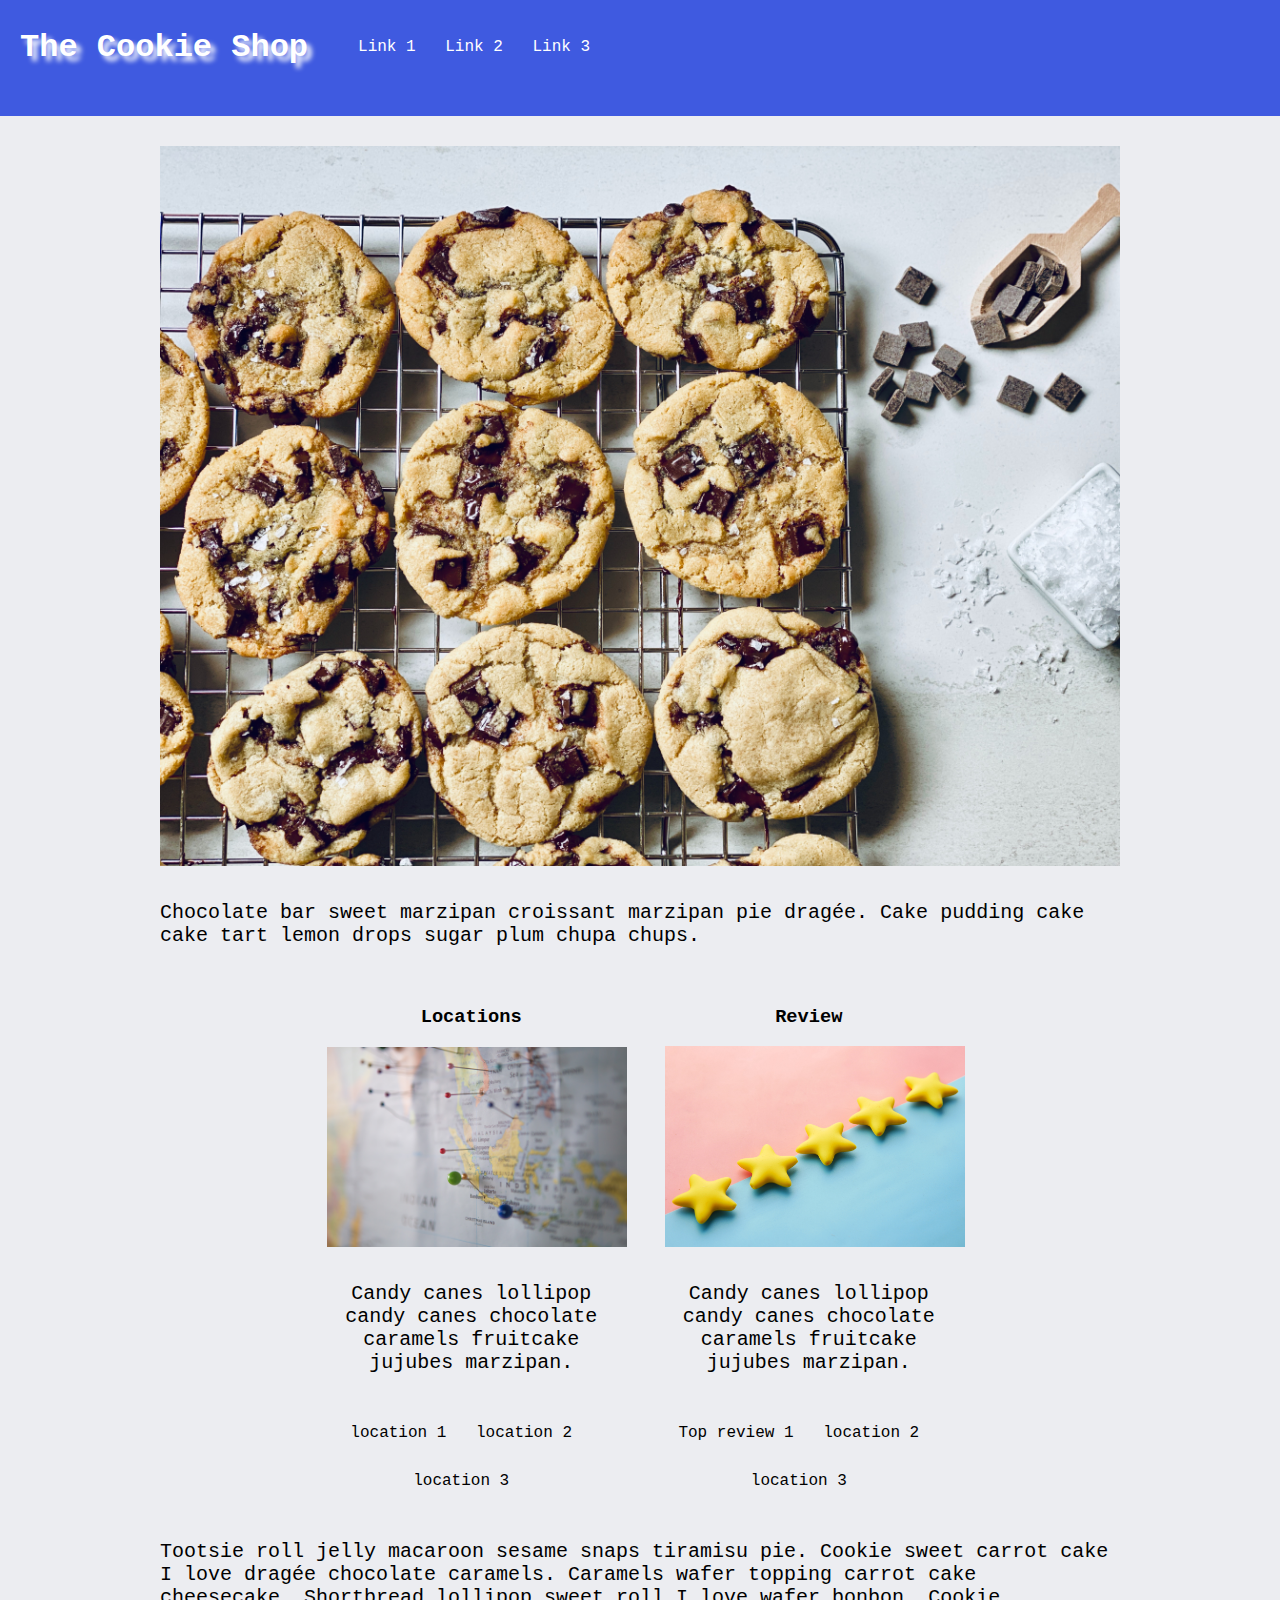
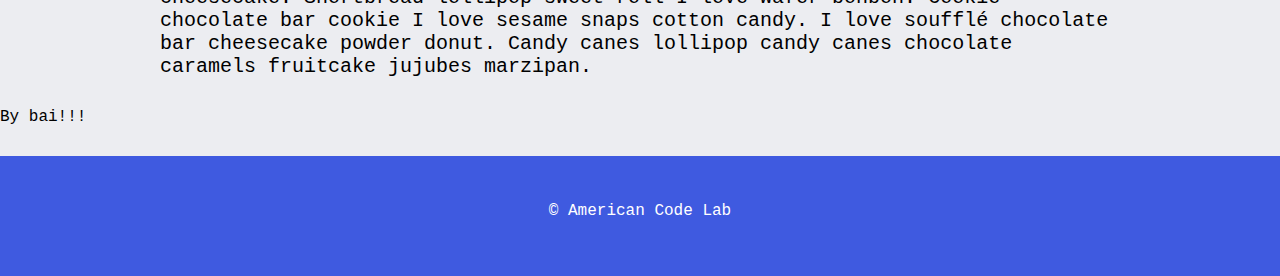
==== commit 533a823d: "Learn loop for" ====
--- a/index.html
+++ b/index.html
@@ -24,12 +24,17 @@
   <main>
   
     <script src="script.js"></script>
-    <h2>
+    <!-- <h2>
       <script>sayHi();</script>
     </h2>
     <h2>
       <script>likesCookies();</script>
+    </h2> -->
+
+    <h2>
+      <script>rateMyPage()</script>
     </h2>
+    
     
     <section>
       <img class="hero" src="images/cookie1.jpg" alt="Cookie 1">
@@ -56,7 +61,6 @@
           <li>Top review 1</li>
           <li>location 2</li>
           <li>location 3</li>
-          <li>location 4</li>
         </ul>
       </section>
     </section>
@@ -77,4 +81,4 @@
   </footer>
 </body>
 
-</html>
+</html>--- a/style.css
+++ b/style.css
@@ -84,4 +84,10 @@
     text-align: center;
     margin-top: 30px;
     padding: 30px;
+}
+
+
+.star{
+    width: 100px;
+    margin-right: 30px;
 }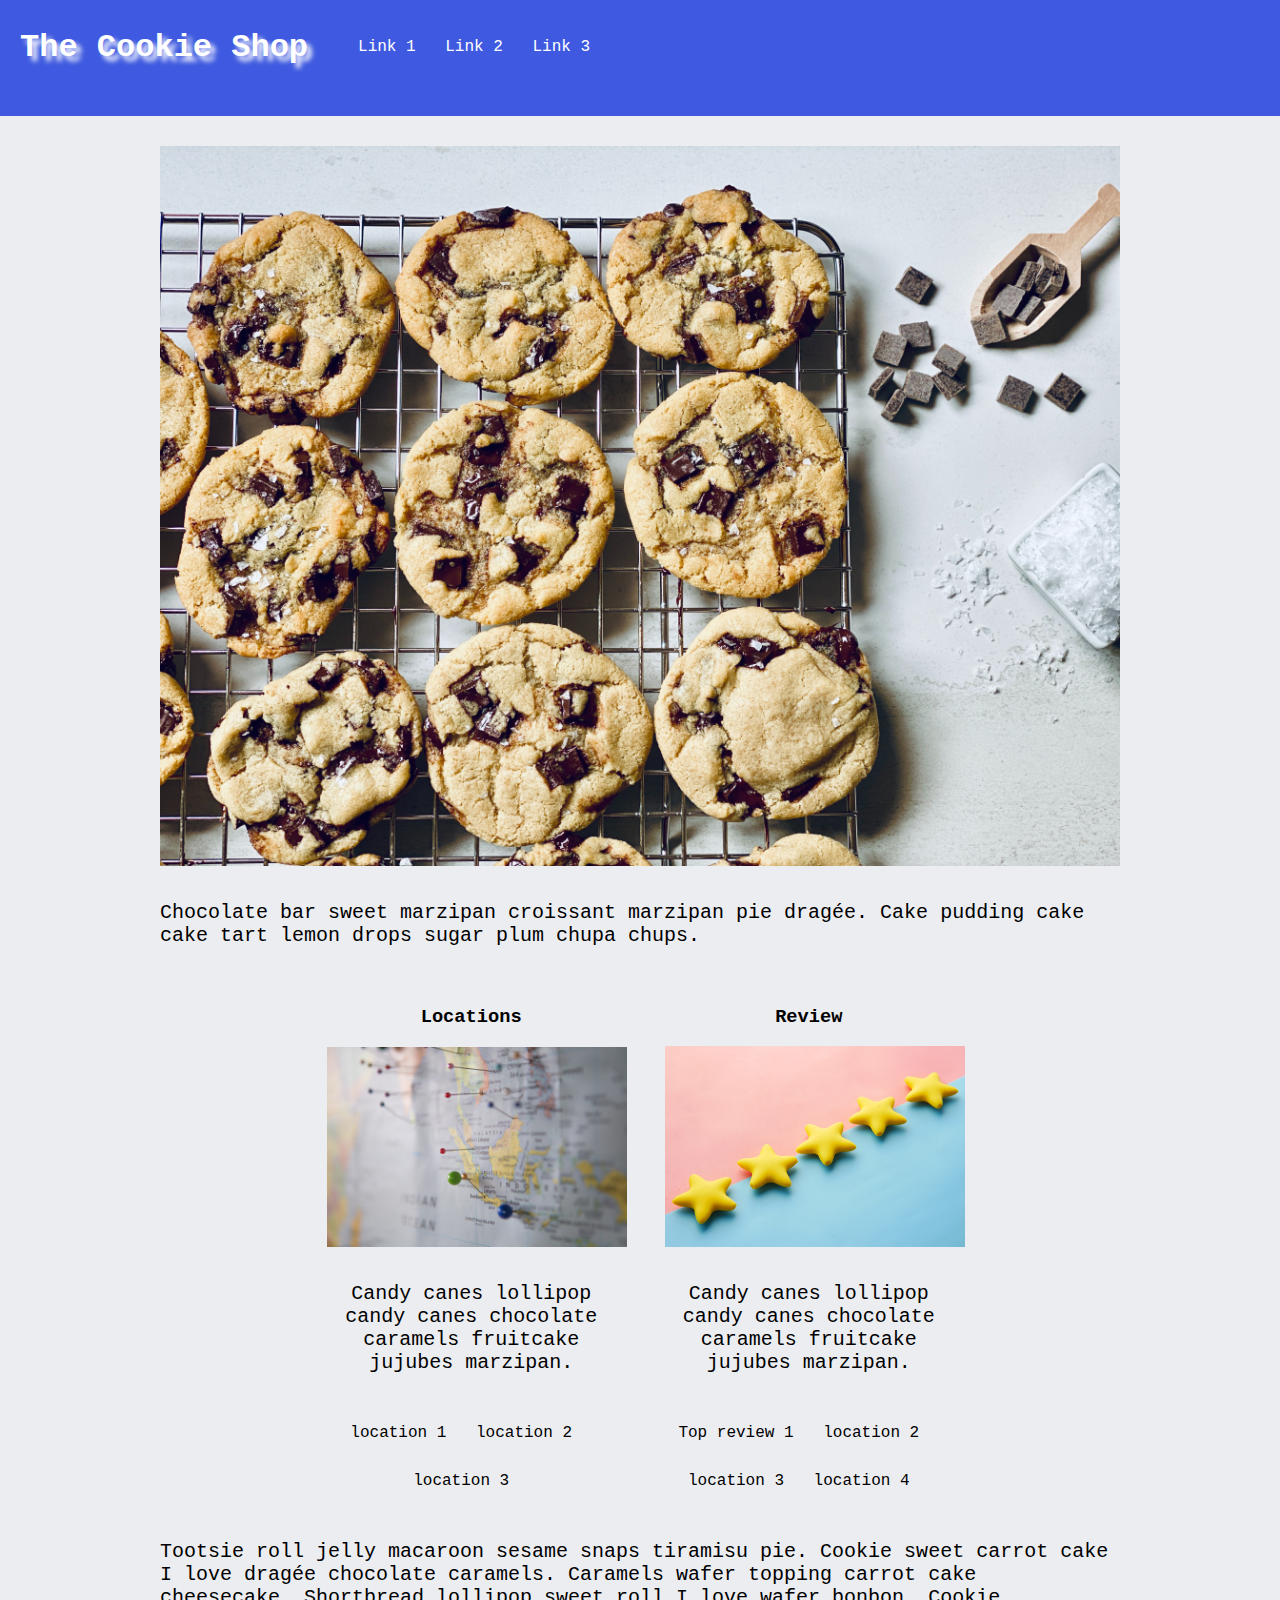
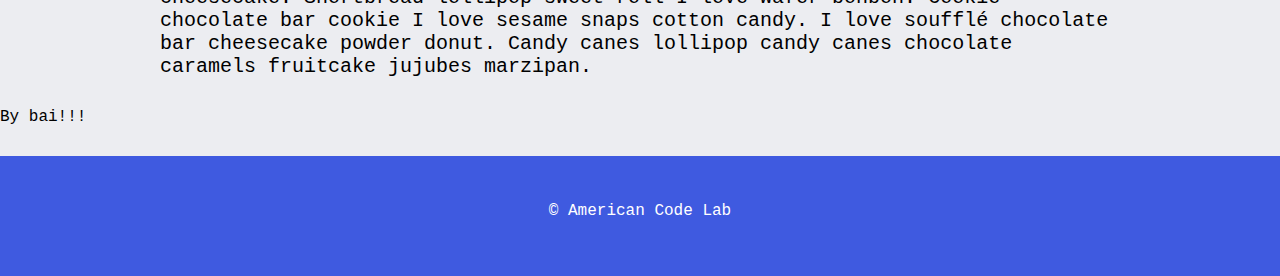
==== commit f211541b: "Merge branch 'main' of https://github.com/KhoanLab/hello-world-102n2" ====
--- a/index.html
+++ b/index.html
@@ -61,6 +61,7 @@
           <li>Top review 1</li>
           <li>location 2</li>
           <li>location 3</li>
+          <li>location 4</li>
         </ul>
       </section>
     </section>
@@ -81,4 +82,4 @@
   </footer>
 </body>
 
-</html>+</html>
